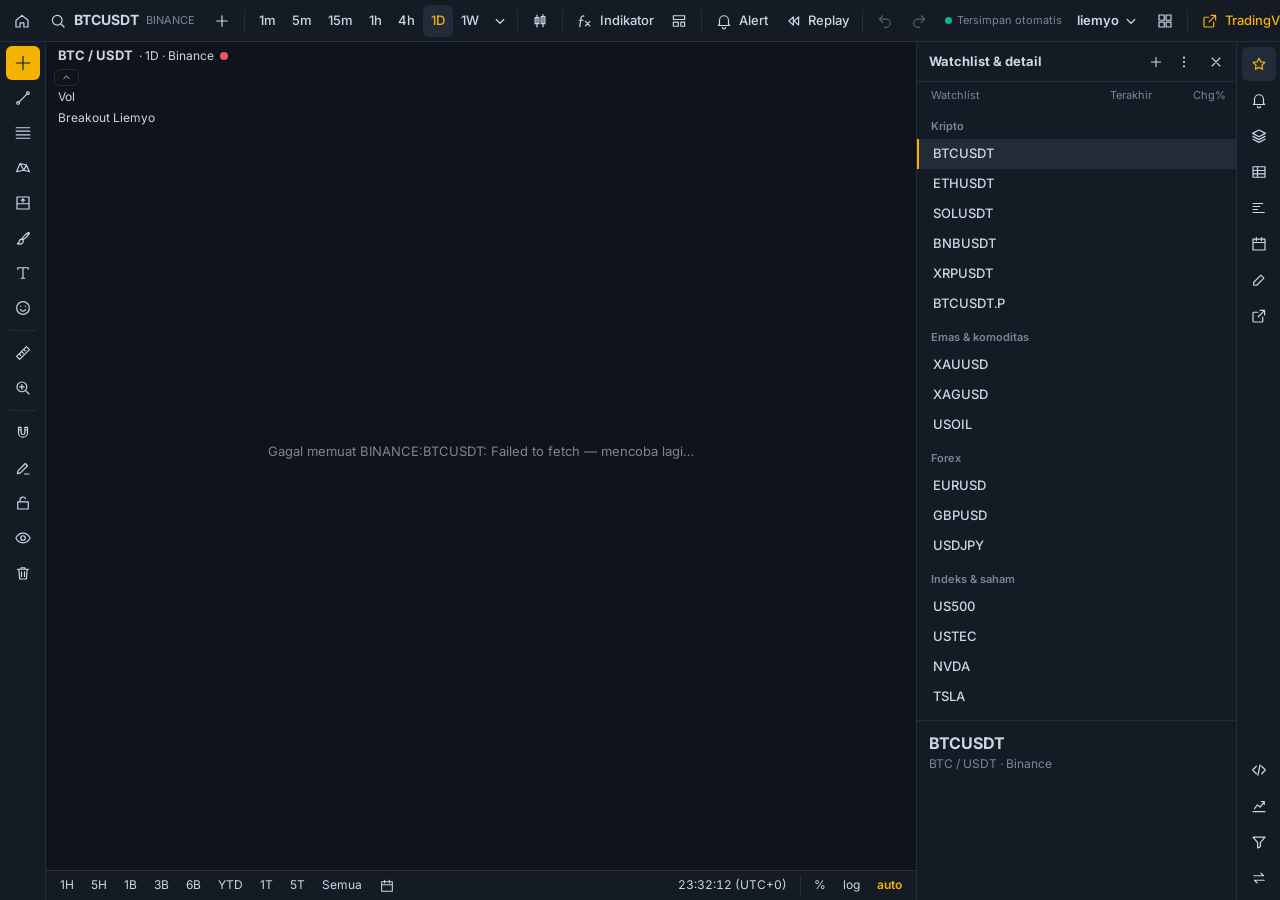
==== index.html @ 3f4519c1 "Amatu Chart: chart engine, Pine runtime, unlimited indicators, drawings, alerts, replay, tester, Tra" ====
<!doctype html>
<html lang="id" data-theme="dark" data-web="50432b8058ee">
<head>
<meta charset="utf-8">
<script src="/amatu.js"></script>
<meta name="viewport" content="width=device-width, initial-scale=1, viewport-fit=cover">
<title>Amatu Chart</title>
<meta name="description" content="Amatu Chart — chart trading profesional: indikator tanpa batas, editor Pine Script, 80+ alat gambar, alert, replay, penguji strategi, multi-chart, auto-save.">
<meta name="theme-color" content="#0f141c">
<link rel="icon" href="data:image/svg+xml,%3Csvg xmlns=%22http://www.w3.org/2000/svg%22 viewBox=%220 0 32 32%22%3E%3Crect width=%2232%22 height=%2232%22 rx=%228%22 fill=%22%230f141c%22/%3E%3Cpath d=%22M5 22l6-7 5 4 10-12%22 fill=%22none%22 stroke=%22%23f5b301%22 stroke-width=%222.6%22 stroke-linecap=%22round%22 stroke-linejoin=%22round%22/%3E%3Cpath d=%22M9 24v3M16 22v5M23 18v9%22 stroke=%22%23089981%22 stroke-width=%222.4%22 stroke-linecap=%22round%22/%3E%3C/svg%3E">
<link rel="preconnect" href="https://fonts.googleapis.com">
<link rel="preconnect" href="https://fonts.gstatic.com" crossorigin>
<link rel="stylesheet" href="https://fonts.googleapis.com/css2?family=Inter:wght@400;500;600;700&amp;display=swap">
<link rel="stylesheet" href="css/app.css?v=50432b8058ee">
</head>
<body>
<svg width="0" height="0" style="position:absolute" aria-hidden="true"><defs><symbol id="i-x" viewBox="0 0 24 24"><path d="M6 6l12 12M18 6L6 18"/></symbol><symbol id="i-home" viewBox="0 0 24 24"><path d="M4 11l8-6.5 8 6.5V20h-5.5v-5.5h-5V20H4z"/></symbol><symbol id="i-plus" viewBox="0 0 24 24"><path d="M12 5v14M5 12h14"/></symbol><symbol id="i-cd" viewBox="0 0 24 24"><path d="M7 10l5 5 5-5"/></symbol><symbol id="i-cr" viewBox="0 0 24 24"><path d="M10 7l5 5-5 5"/></symbol><symbol id="i-up" viewBox="0 0 24 24"><path d="M7 14l5-5 5 5"/></symbol><symbol id="i-down" viewBox="0 0 24 24"><path d="M7 10l5 5 5-5"/></symbol><symbol id="i-fx" viewBox="0 0 24 24"><path d="M10.5 5.5c-1.6-.6-3.3.2-3.6 2L5 19.5M4.5 11h5M12.5 12.5l6 6M18.5 12.5l-6 6"/></symbol><symbol id="i-tpl" viewBox="0 0 24 24"><path d="M4.5 5h15v5h-15zM4.5 13.5h6.5v5.5H4.5zM14.5 13.5h5v5.5h-5z"/></symbol><symbol id="i-bell" viewBox="0 0 24 24"><path d="M6 16.5V11a6 6 0 1 1 12 0v5.5l1.5 1.5h-15zM10 20.5a2 2 0 0 0 4 0"/></symbol><symbol id="i-replay" viewBox="0 0 24 24"><path d="M12.5 6.5l-6 5.5 6 5.5zM19.5 6.5l-6 5.5 6 5.5z"/></symbol><symbol id="i-undo" viewBox="0 0 24 24"><path d="M9 14L4.5 9.5 9 5M4.5 9.5h9a5.5 5.5 0 0 1 0 11H11"/></symbol><symbol id="i-redo" viewBox="0 0 24 24"><path d="M15 14l4.5-4.5L15 5M19.5 9.5h-9a5.5 5.5 0 0 0 0 11H13"/></symbol><symbol id="i-grid" viewBox="0 0 24 24"><path d="M4 4h7v7H4zM13.5 4h6.5v7h-6.5zM4 13.5h7V20H4zM13.5 13.5h6.5V20h-6.5z"/></symbol><symbol id="i-ext" viewBox="0 0 24 24"><path d="M13.5 4.5h6v6M19.5 4.5l-8.5 8.5M17 13.5V19a1 1 0 0 1-1 1H5a1 1 0 0 1-1-1V8a1 1 0 0 1 1-1h5.5"/></symbol><symbol id="i-cam" viewBox="0 0 24 24"><path d="M4 8.5A1.5 1.5 0 0 1 5.5 7H8l1.5-2h5L16 7h2.5A1.5 1.5 0 0 1 20 8.5v9a1.5 1.5 0 0 1-1.5 1.5h-13A1.5 1.5 0 0 1 4 17.5zM15.3 12.8a3.3 3.3 0 1 1-6.6 0 3.3 3.3 0 0 1 6.6 0z"/></symbol><symbol id="i-gear" viewBox="0 0 24 24"><path d="M12 9a3 3 0 1 0 0 6 3 3 0 0 0 0-6zM12 2.8v3M12 18.2v3M2.8 12h3M18.2 12h3M5.5 5.5l2.1 2.1M16.4 16.4l2.1 2.1M18.5 5.5l-2.1 2.1M7.6 16.4l-2.1 2.1"/></symbol><symbol id="i-full" viewBox="0 0 24 24"><path d="M4.5 9V4.5H9M15 4.5h4.5V9M19.5 15v4.5H15M9 19.5H4.5V15"/></symbol><symbol id="i-max" viewBox="0 0 24 24"><path d="M4.5 4.5h15v15h-15zM4.5 9h15"/></symbol><symbol id="i-restore" viewBox="0 0 24 24"><path d="M12 19V8.5M7.5 13L12 8.5l4.5 4.5M5 5h14"/></symbol><symbol id="i-cross" viewBox="0 0 24 24"><path d="M12 3v18M3 12h18"/></symbol><symbol id="i-eraser" viewBox="0 0 24 24"><path d="M14.5 4.5l5 5-9 9h-4L4 16a1.5 1.5 0 0 1 0-2.1zM9 10l5 5M10.5 18.5H20"/></symbol><symbol id="i-ruler" viewBox="0 0 24 24"><path d="M3.5 16.5l13-13 4 4-13 13zM7 13l2 2M10 10l2.5 2.5M13 7l2 2"/></symbol><symbol id="i-zoom" viewBox="0 0 24 24"><path d="M10.5 4a6.5 6.5 0 1 0 0 13 6.5 6.5 0 0 0 0-13zM15.5 15.5L20 20M10.5 7.5v6M7.5 10.5h6"/></symbol><symbol id="i-magnet" viewBox="0 0 24 24"><path d="M6 4.5v7a6 6 0 0 0 12 0v-7h-3.5v7a2.5 2.5 0 0 1-5 0v-7zM6 8h3.5M14.5 8H18"/></symbol><symbol id="i-stay" viewBox="0 0 24 24"><path d="M4.5 19.5l1-4L15 6l3 3-9.5 9.5zM14 20h6"/></symbol><symbol id="i-lock" viewBox="0 0 24 24"><path d="M5 10.5h14V20H5zM8 10.5V8a4 4 0 0 1 8 0v2.5"/></symbol><symbol id="i-unlock" viewBox="0 0 24 24"><path d="M5 10.5h14V20H5zM8 10.5V8a4 4 0 0 1 7.6-1.7"/></symbol><symbol id="i-eye" viewBox="0 0 24 24"><path d="M2.5 12S6 5.5 12 5.5 21.5 12 21.5 12 18 18.5 12 18.5 2.5 12 2.5 12zM12 9a3 3 0 1 0 0 6 3 3 0 0 0 0-6z"/></symbol><symbol id="i-eyeoff" viewBox="0 0 24 24"><path d="M4 4l16 16M9.9 6A9 9 0 0 1 12 5.5c6 0 9.5 6.5 9.5 6.5a16 16 0 0 1-2.6 3.3M6.5 7.6A15 15 0 0 0 2.5 12S6 18.5 12 18.5a8.7 8.7 0 0 0 4.1-1"/></symbol><symbol id="i-trash" viewBox="0 0 24 24"><path d="M4.5 7h15M9.5 7V5h5v2M6.5 7l1 13h9l1-13M10 10.5v6M14 10.5v6"/></symbol><symbol id="i-cal" viewBox="0 0 24 24"><path d="M4 5.5h16V20H4zM4 10h16M8.5 3.5v4M15.5 3.5v4"/></symbol><symbol id="i-search" viewBox="0 0 24 24"><path d="M11 4.5a6.5 6.5 0 1 0 0 13 6.5 6.5 0 0 0 0-13zM16 16l4 4"/></symbol><symbol id="i-edit" viewBox="0 0 24 24"><path d="M14.5 5.5l4 4L9 19H5v-4z"/></symbol><symbol id="i-copy" viewBox="0 0 24 24"><path d="M8.5 8.5h11v11h-11zM15.5 8.5V4.5h-11v11h4"/></symbol><symbol id="i-clock" viewBox="0 0 24 24"><path d="M12 3.5a8.5 8.5 0 1 0 0 17 8.5 8.5 0 0 0 0-17zM12 7.5V12l3 2"/></symbol><symbol id="i-save" viewBox="0 0 24 24"><path d="M5 4.5h11l3.5 3.5v11.5H5zM8 4.5v5h7v-5M8 19.5v-5.5h8v5.5"/></symbol><symbol id="i-down2" viewBox="0 0 24 24"><path d="M12 4.5V15M7.5 10.5L12 15l4.5-4.5M5 19.5h14"/></symbol><symbol id="i-up2" viewBox="0 0 24 24"><path d="M12 15V4.5M7.5 9L12 4.5 16.5 9M5 19.5h14"/></symbol><symbol id="i-star" viewBox="0 0 24 24"><path d="M12 4.2l2.4 4.9 5.4.8-3.9 3.8.9 5.4-4.8-2.6-4.8 2.6.9-5.4-3.9-3.8 5.4-.8z"/></symbol><symbol id="i-sun" viewBox="0 0 24 24"><path d="M12 8a4 4 0 1 0 0 8 4 4 0 0 0 0-8zM12 2.5v2M12 19.5v2M4.6 4.6L6 6M18 18l1.4 1.4M2.5 12h2M19.5 12h2"/></symbol><symbol id="i-code" viewBox="0 0 24 24"><path d="M8.5 7L3.5 12l5 5M15.5 7l5 5-5 5M13.5 5l-3 14"/></symbol><symbol id="i-test" viewBox="0 0 24 24"><path d="M4 19.5h16M6 15.5l4-5 3.5 3L19 6M15 6h4v4"/></symbol><symbol id="i-filter" viewBox="0 0 24 24"><path d="M4 5.5h16l-6.2 7.3v5.4l-3.6 1.8v-7.2z"/></symbol><symbol id="i-calc" viewBox="0 0 24 24"><path d="M6 3.5h12v17H6zM9 7h6v3H9zM9 13.5h.1M12 13.5h.1M15 13.5h.1M9 17h.1M12 17h.1M15 17h.1"/></symbol><symbol id="i-key" viewBox="0 0 24 24"><path d="M3.5 7h17v10h-17zM7 10.5h.1M10.5 10.5h.1M14 10.5h.1M17 10.5h.1M8 14h8"/></symbol><symbol id="i-info" viewBox="0 0 24 24"><path d="M12 3.5a8.5 8.5 0 1 0 0 17 8.5 8.5 0 0 0 0-17zM12 11v5.5M12 7.6v.2"/></symbol><symbol id="i-swap" viewBox="0 0 24 24"><path d="M5 9h13l-3.5-3.5M19 15H6l3.5 3.5"/></symbol><symbol id="i-layers" viewBox="0 0 24 24"><path d="M12 4l8.5 4.5L12 13 3.5 8.5zM4 12.5l8 4.3 8-4.3M4 16.3l8 4.2 8-4.2"/></symbol><symbol id="i-text" viewBox="0 0 24 24"><path d="M5 7V5h14v2M12 5v14M9.5 19h5"/></symbol><symbol id="i-candles" viewBox="0 0 24 24"><path d="M8 4v16M16 3.5v16M5.5 7.5h5v8h-5zM13.5 6h5v9.5h-5z"/></symbol><symbol id="i-table" viewBox="0 0 24 24"><path d="M4 5h16v14H4zM4 10h16M4 14.5h16M10 5v14"/></symbol><symbol id="i-depth" viewBox="0 0 24 24"><path d="M4 6h13M4 10h9M4 14h6M4 18h15"/></symbol><symbol id="i-pause" viewBox="0 0 24 24"><path d="M8.5 5.5v13M15.5 5.5v13"/></symbol><symbol id="i-play" viewBox="0 0 24 24"><path d="M8 5.5v13l10-6.5z"/></symbol><symbol id="i-prev" viewBox="0 0 24 24"><path d="M16.5 6l-8 6 8 6zM6.5 6v12"/></symbol><symbol id="i-next" viewBox="0 0 24 24"><path d="M7.5 6l8 6-8 6zM17.5 6v12"/></symbol><symbol id="i-c-candles" viewBox="0 0 24 24"><path d="M8 4v16M16 3.5v16M5.5 7.5h5v8h-5zM13.5 6h5v9.5h-5z"/></symbol><symbol id="i-c-hollow" viewBox="0 0 24 24"><path d="M8 4v3M8 15.5V20M16 3.5V6M16 15.5v4M5.5 7.5h5v8h-5zM13.5 6h5v9.5h-5z"/></symbol><symbol id="i-c-bars" viewBox="0 0 24 24"><path d="M8 4v16M5 8h3M8 16h3M16 4v15M13 7h3M16 14h3"/></symbol><symbol id="i-c-ha" viewBox="0 0 24 24"><path d="M8 5v14M16 4v15M5.5 10.5a2.5 2.5 0 0 1 5 0v4a2.5 2.5 0 0 1-5 0zM13.5 9.5a2.5 2.5 0 0 1 5 0v4a2.5 2.5 0 0 1-5 0z"/></symbol><symbol id="i-c-line" viewBox="0 0 24 24"><path d="M3.5 17l5-6 4 3.5 7.5-9"/></symbol><symbol id="i-c-step" viewBox="0 0 24 24"><path d="M3.5 18h4v-5h5v3h4V7h4"/></symbol><symbol id="i-c-area" viewBox="0 0 24 24"><path d="M3.5 16l5-6 4 3 7.5-8V20H3.5z"/></symbol><symbol id="i-c-baseline" viewBox="0 0 24 24"><path d="M3.5 12h17M3.5 15l4-6 4 4 4-7 5 9"/></symbol><symbol id="i-c-columns" viewBox="0 0 24 24"><path d="M5 20v-6M9.5 20V9M14 20v-8M18.5 20V5"/></symbol><symbol id="i-c-footprint" viewBox="0 0 24 24"><path d="M5 4h14v4H5zM5 10h14v4H5zM5 16h14v4H5zM12 4v16"/></symbol><symbol id="i-c-vp" viewBox="0 0 24 24"><path d="M5 4v16M5 6h6M5 10h12M5 14h9M5 18h4"/></symbol><symbol id="i-c-renko" viewBox="0 0 24 24"><path d="M4 16h5v4H4zM9 12h5v4H9zM14 8h5v4h-5z"/></symbol><symbol id="i-c-pnf" viewBox="0 0 24 24"><path d="M5 6l4 4M9 6l-4 4M5 13l4 4M9 13l-4 4M17 6a2 2 0 1 0 0 4 2 2 0 0 0 0-4zM17 13a2 2 0 1 0 0 4 2 2 0 0 0 0-4z"/></symbol><symbol id="i-d-trend" viewBox="0 0 24 24"><path d="M6.5 17.5l11-11M5.5 16.7a1.8 1.8 0 1 0 0 3.6 1.8 1.8 0 0 0 0-3.6zM18.5 3.7a1.8 1.8 0 1 0 0 3.6 1.8 1.8 0 0 0 0-3.6z"/></symbol><symbol id="i-d-ray" viewBox="0 0 24 24"><path d="M7 17L21 3M5.5 16.7a1.8 1.8 0 1 0 0 3.6 1.8 1.8 0 0 0 0-3.6z"/></symbol><symbol id="i-d-ext" viewBox="0 0 24 24"><path d="M2.5 21.5l19-19"/></symbol><symbol id="i-d-info" viewBox="0 0 24 24"><path d="M6 18L17 7M13 16h7M16 19.5h4"/></symbol><symbol id="i-d-angle" viewBox="0 0 24 24"><path d="M5 19L17 6M5 19h15M13 19a8 8 0 0 0-2.5-5.8"/></symbol><symbol id="i-d-hline" viewBox="0 0 24 24"><path d="M3 12h18M12 10.2a1.8 1.8 0 1 0 0 3.6 1.8 1.8 0 0 0 0-3.6z"/></symbol><symbol id="i-d-hray" viewBox="0 0 24 24"><path d="M7 12h14M5.5 10.2a1.8 1.8 0 1 0 0 3.6 1.8 1.8 0 0 0 0-3.6z"/></symbol><symbol id="i-d-vline" viewBox="0 0 24 24"><path d="M12 3v18M10.2 12a1.8 1.8 0 1 0 3.6 0 1.8 1.8 0 0 0-3.6 0z"/></symbol><symbol id="i-d-cross" viewBox="0 0 24 24"><path d="M12 3v18M3 12h18"/></symbol><symbol id="i-d-channel" viewBox="0 0 24 24"><path d="M3.5 14.5l12-9M8.5 19.5l12-9"/></symbol><symbol id="i-d-regression" viewBox="0 0 24 24"><path d="M3.5 12l12-8M5 20l14-10M4 16l14-9"/></symbol><symbol id="i-d-flat" viewBox="0 0 24 24"><path d="M3 8h18M3 18l18-4"/></symbol><symbol id="i-d-disjoint" viewBox="0 0 24 24"><path d="M3 8l18-4M3 14l18 5"/></symbol><symbol id="i-d-pitchfork" viewBox="0 0 24 24"><path d="M4 20L20 4M8 8l8 8M11 5l8 8"/></symbol><symbol id="i-d-schiff" viewBox="0 0 24 24"><path d="M4 20L20 4M8 8l8 8"/></symbol><symbol id="i-d-mschiff" viewBox="0 0 24 24"><path d="M4 20L20 4M8 8l8 8"/></symbol><symbol id="i-d-inside" viewBox="0 0 24 24"><path d="M4 20L20 4M8 8l8 8"/></symbol><symbol id="i-d-fib" viewBox="0 0 24 24"><path d="M3 5h18M3 9.5h18M3 14.5h18M3 19h18"/></symbol><symbol id="i-d-fibext" viewBox="0 0 24 24"><path d="M3 6h18M3 11h18M3 17h18M5 20l5-11 4 6"/></symbol><symbol id="i-d-fibchan" viewBox="0 0 24 24"><path d="M3 10L15 4M4 15l14-7M6 20l14-7"/></symbol><symbol id="i-d-fibtime" viewBox="0 0 24 24"><path d="M4 4v16M8 4v16M13 4v16M20 4v16"/></symbol><symbol id="i-d-fibfan" viewBox="0 0 24 24"><path d="M4 20L20 4M4 20L20 9M4 20L20 14M4 20L14 4"/></symbol><symbol id="i-d-fibcircle" viewBox="0 0 24 24"><path d="M12 4a8 8 0 1 0 0 16 8 8 0 0 0 0-16zM12 8a4 4 0 1 0 0 8 4 4 0 0 0 0-8z"/></symbol><symbol id="i-d-fibarc" viewBox="0 0 24 24"><path d="M3 16a9 9 0 0 1 18 0M7 16a5 5 0 0 1 10 0"/></symbol><symbol id="i-d-fibspiral" viewBox="0 0 24 24"><path d="M12 12a2 2 0 0 1 2 2 3 3 0 0 1-5 1 5 5 0 0 1 4-8 7 7 0 0 1 7 7"/></symbol><symbol id="i-d-gannbox" viewBox="0 0 24 24"><path d="M4 4h16v16H4zM4 12h16M12 4v16"/></symbol><symbol id="i-d-gannfan" viewBox="0 0 24 24"><path d="M4 20L20 4M4 20L20 12M4 20L12 4"/></symbol><symbol id="i-d-gannsq" viewBox="0 0 24 24"><path d="M4 4h16v16H4zM4 20L20 4M4 10a10 10 0 0 1 10 10"/></symbol><symbol id="i-d-xabcd" viewBox="0 0 24 24"><path d="M3.5 17L8 6l5 9 3.5-7 4 9M3.5 17L13 15l7.5 2M8 6l8.5 2"/></symbol><symbol id="i-d-hns" viewBox="0 0 24 24"><path d="M2.5 18l3-6 3 3 4-10 4 10 3-3 2.5 6"/></symbol><symbol id="i-d-abcd" viewBox="0 0 24 24"><path d="M4 18L9.5 6l5 9L20 5"/></symbol><symbol id="i-d-tripat" viewBox="0 0 24 24"><path d="M3 6l5 12 4-9 4 6 5-3"/></symbol><symbol id="i-d-ew5" viewBox="0 0 24 24"><path d="M3 19l3.5-7 3 3.5 4-10 3 5L21 4"/></symbol><symbol id="i-d-ewabc" viewBox="0 0 24 24"><path d="M4 5l5 11 5-6 6 9"/></symbol><symbol id="i-d-cyclic" viewBox="0 0 24 24"><path d="M5 4v16M12 4v16M19 4v16"/></symbol><symbol id="i-d-timecycle" viewBox="0 0 24 24"><path d="M3 16a4.5 4.5 0 0 1 9 0M12 16a4.5 4.5 0 0 1 9 0"/></symbol><symbol id="i-d-sine" viewBox="0 0 24 24"><path d="M3 12c3-9 6-9 9 0s6 9 9 0"/></symbol><symbol id="i-d-long" viewBox="0 0 24 24"><path d="M4 4h16v16H4zM4 13h16M12 6.5V11M10 8.5l2-2 2 2"/></symbol><symbol id="i-d-short" viewBox="0 0 24 24"><path d="M4 4h16v16H4zM4 11h16M12 13v4.5M10 15.5l2 2 2-2"/></symbol><symbol id="i-d-forecast" viewBox="0 0 24 24"><path d="M4 18L15 8M11 7h5v5M4 21h16"/></symbol><symbol id="i-d-proj" viewBox="0 0 24 24"><path d="M4 18L12 6l7 10z"/></symbol><symbol id="i-d-barspat" viewBox="0 0 24 24"><path d="M6 5v12M4 8h2M6 14h2M13 8v12M11 11h2M13 17h2"/></symbol><symbol id="i-d-avwap" viewBox="0 0 24 24"><path d="M3 15c5 0 6-8 10-8s5 5 8 5M5 18v3"/></symbol><symbol id="i-d-frvp" viewBox="0 0 24 24"><path d="M5 4v16M19 4v16M5 7h6M5 11h9M5 15h5"/></symbol><symbol id="i-d-avp" viewBox="0 0 24 24"><path d="M5 4v16M5 7h6M5 11h11M5 15h7"/></symbol><symbol id="i-d-prange" viewBox="0 0 24 24"><path d="M5 4h14M5 20h14M12 6.5v11M9.5 9L12 6.5 14.5 9M9.5 15l2.5 2.5 2.5-2.5"/></symbol><symbol id="i-d-drange" viewBox="0 0 24 24"><path d="M4 5v14M20 5v14M6.5 12h11M9 9.5L6.5 12 9 14.5M15 9.5l2.5 2.5-2.5 2.5"/></symbol><symbol id="i-d-dprange" viewBox="0 0 24 24"><path d="M4 4h16v16H4zM12 7v10M7 12h10"/></symbol><symbol id="i-d-brush" viewBox="0 0 24 24"><path d="M19.5 4.5c-3 1.6-7.4 6-8.6 8l1.6 1.6c2-1.2 6.4-5.6 8-8.6zM10.5 13.5c-1.8 0-3.5 1.3-3.5 3.5 0 1.4-1 2.3-2.5 2.5 3.5 1.5 8 .4 8-3.5z"/></symbol><symbol id="i-d-highlighter" viewBox="0 0 24 24"><path d="M5 19h5l9-9-4-4-9 9zM13 8l4 4"/></symbol><symbol id="i-d-arrow" viewBox="0 0 24 24"><path d="M5 19L19 5M11 5h8v8"/></symbol><symbol id="i-d-arrowmark" viewBox="0 0 24 24"><path d="M4 17l8-8-3-3 10-1-1 10-3-3-8 8z"/></symbol><symbol id="i-d-arrup" viewBox="0 0 24 24"><path d="M12 4l6 7h-4v9h-4v-9H6z"/></symbol><symbol id="i-d-arrdn" viewBox="0 0 24 24"><path d="M12 20l6-7h-4V4h-4v9H6z"/></symbol><symbol id="i-d-rect" viewBox="0 0 24 24"><path d="M4.5 6.5h15v11h-15z"/></symbol><symbol id="i-d-rotrect" viewBox="0 0 24 24"><path d="M9 4l11 7-5 9-11-7z"/></symbol><symbol id="i-d-path" viewBox="0 0 24 24"><path d="M4 18l5-9 5 5 6-9M15 5h5v5"/></symbol><symbol id="i-d-circle" viewBox="0 0 24 24"><path d="M12 4a8 8 0 1 0 0 16 8 8 0 0 0 0-16z"/></symbol><symbol id="i-d-ellipse" viewBox="0 0 24 24"><path d="M12 6.5c-4.7 0-8.5 2.5-8.5 5.5s3.8 5.5 8.5 5.5 8.5-2.5 8.5-5.5-3.8-5.5-8.5-5.5z"/></symbol><symbol id="i-d-polyline" viewBox="0 0 24 24"><path d="M5 17L4 8l9-4 7 6-4 9z"/></symbol><symbol id="i-d-triangle" viewBox="0 0 24 24"><path d="M12 5l8 14H4z"/></symbol><symbol id="i-d-arc" viewBox="0 0 24 24"><path d="M4 17a9 9 0 0 1 16 0z"/></symbol><symbol id="i-d-curve" viewBox="0 0 24 24"><path d="M4 18C6 6 14 4 20 12"/></symbol><symbol id="i-d-dcurve" viewBox="0 0 24 24"><path d="M4 8c6-8 10 16 16 8"/></symbol><symbol id="i-d-text" viewBox="0 0 24 24"><path d="M5 7V5h14v2M12 5v14M9.5 19h5"/></symbol><symbol id="i-d-atext" viewBox="0 0 24 24"><path d="M5 9V7h14v2M12 7v11M12 3v2"/></symbol><symbol id="i-d-note" viewBox="0 0 24 24"><path d="M5 4h14v11l-5 5H5zM14 20v-5h5M8 9h8M8 12h5"/></symbol><symbol id="i-d-pnote" viewBox="0 0 24 24"><path d="M4 18l7-7M11 5h9v6h-9z"/></symbol><symbol id="i-d-pin" viewBox="0 0 24 24"><path d="M12 21s-6-6-6-11a6 6 0 0 1 12 0c0 5-6 11-6 11zM12 8a2 2 0 1 0 0 4 2 2 0 0 0 0-4z"/></symbol><symbol id="i-d-callout" viewBox="0 0 24 24"><path d="M4 5h16v10h-9l-5 5v-5H4z"/></symbol><symbol id="i-d-comment" viewBox="0 0 24 24"><path d="M4 5h16v11H9l-4 4v-4H4z"/></symbol><symbol id="i-d-plabel" viewBox="0 0 24 24"><path d="M4 8h11l5 4-5 4H4z"/></symbol><symbol id="i-d-signpost" viewBox="0 0 24 24"><path d="M12 21V9M6 4h12v5H6z"/></symbol><symbol id="i-d-flag" viewBox="0 0 24 24"><path d="M6 21V4M6 4h12l-3 4 3 4H6"/></symbol><symbol id="i-d-image" viewBox="0 0 24 24"><path d="M4 5h16v14H4zM4 16l5-5 4 4 3-3 4 4M15.5 8a1 1 0 1 0 0 2 1 1 0 0 0 0-2z"/></symbol><symbol id="i-d-emoji" viewBox="0 0 24 24"><path d="M12 3.5a8.5 8.5 0 1 0 0 17 8.5 8.5 0 0 0 0-17zM8.5 14a4 4 0 0 0 7 0M9 9.5h.1M15 9.5h.1"/></symbol><symbol id="i-dots" viewBox="0 0 24 24"><g fill="currentColor" stroke="none"><circle cx="12" cy="5.5" r="1.6"/><circle cx="12" cy="12" r="1.6"/><circle cx="12" cy="18.5" r="1.6"/></g></symbol><symbol id="i-dot" viewBox="0 0 24 24"><circle cx="12" cy="12" r="3" fill="currentColor"/></symbol><symbol id="i-arrow" viewBox="0 0 24 24"><path d="M6 3.5l12 8.2-5.3 1.2 3.1 6.3-2.2 1-3.1-6.3L6 18z"/></symbol></defs></svg>
<div id="app"></div>
<script src="js/pine-parse.js?v=50432b8058ee"></script>
<script src="js/pine-lib.js?v=50432b8058ee"></script>
<script src="js/pine-rt.js?v=50432b8058ee"></script>
<script src="js/util.js?v=50432b8058ee"></script>
<script src="js/feed.js?v=50432b8058ee"></script>
<script src="js/ind.js?v=50432b8058ee"></script>
<script src="js/own.js?v=50432b8058ee"></script>
<script src="js/store.js?v=50432b8058ee"></script>
<script src="js/chart.js?v=50432b8058ee"></script>
<script src="js/draw.js?v=50432b8058ee"></script>
<script src="js/alerts.js?v=50432b8058ee"></script>
<script src="js/trade.js?v=50432b8058ee"></script>
<script src="js/tv.js?v=50432b8058ee"></script>
<script src="js/panels.js?v=50432b8058ee"></script>
<script src="js/app.js?v=50432b8058ee"></script>
<script src="js/main.js?v=50432b8058ee"></script>
</body>
</html>
---- css/app.css ----
:root{--bg:#0f141c;--pn:#151b25;--pn2:#1c2430;--ln:#252d3a;--fg:#cfd5e1;--mut:#7c8596;--hov:#222b38;--acc:#f5b301;--acf:#131722;--up:#12b394;--dn:#f5505f;--inp:#0f141c;--sh:0 12px 40px rgba(0,0,0,.5)}
:root[data-theme=light]{--bg:#fff;--pn:#fff;--pn2:#f4f6f9;--ln:#dfe3ea;--fg:#1b2230;--mut:#667085;--hov:#eef1f6;--acc:#b97900;--acf:#fff;--up:#067a67;--dn:#d4233a;--inp:#fff;--sh:0 12px 40px rgba(20,30,60,.18)}
*{box-sizing:border-box}html,body{margin:0;height:100%;overflow:hidden;background:var(--bg);color:var(--fg);font:13px/1.35 Inter,-apple-system,"Segoe UI",Roboto,sans-serif;-webkit-font-smoothing:antialiased;overscroll-behavior:none}
button{font:inherit;color:inherit;background:none;border:0;padding:0;cursor:pointer;border-radius:6px}button:focus-visible,.inp:focus-visible{outline:2px solid var(--acc);outline-offset:1px}
.ic{width:18px;height:18px;fill:none;stroke:currentColor;stroke-width:1.6;stroke-linecap:round;stroke-linejoin:round;display:block;flex:none;pointer-events:none}
.mut{color:var(--mut)}.up{color:var(--up)!important}.dn{color:var(--dn)!important}.grow{flex:1}.pad{padding:12px}
#app{position:fixed;inset:0;display:flex;flex-direction:column;padding-bottom:env(safe-area-inset-bottom)}
.top{display:flex;align-items:center;gap:2px;height:42px;padding:0 6px;border-bottom:1px solid var(--ln);background:var(--pn);flex:none;overflow-x:auto;overflow-y:hidden;scrollbar-width:none}.top::-webkit-scrollbar{display:none}
.tb{height:32px;min-width:32px;padding:0 7px;display:inline-flex;align-items:center;justify-content:center;gap:6px;flex:none}.tb:hover,.tsym:hover,.tlay:hover{background:var(--hov)}.tb.dis{opacity:.35;pointer-events:none}.tb.nar{min-width:22px;padding:0 2px}.tb.lab span{font-weight:500}.tvb{color:var(--acc)}
.sp{width:1px;height:22px;background:var(--ln);margin:0 4px;flex:none}
.tsym{display:flex;align-items:center;gap:7px;height:32px;padding:0 9px;flex:none}.tsym b{font-size:14px}.tsym small{color:var(--mut);font-size:11px}
.tfs{display:flex;flex:none}.tfs button{height:32px;padding:0 8px;font-weight:500}.tfs button:hover{background:var(--hov)}.tfs button.on{color:var(--acc);background:var(--hov)}
.tlay{display:flex;align-items:center;gap:3px;height:32px;padding:0 7px;flex:none;max-width:190px}.tlay b{overflow:hidden;text-overflow:ellipsis;white-space:nowrap;font-weight:600}
.savest{font-size:11px;color:var(--mut);flex:none;padding:0 6px;display:flex;align-items:center;gap:5px;white-space:nowrap}.savest:before{content:"";width:7px;height:7px;border-radius:9px;background:var(--up)}.savest.busy:before{background:var(--acc)}.savest.err{color:var(--dn)}.savest.err:before{background:var(--dn)}
.mid{flex:1;display:flex;min-height:0}
.left{width:46px;border-right:1px solid var(--ln);background:var(--pn);display:flex;flex-direction:column;align-items:center;padding:4px 0;overflow-y:auto;overflow-x:hidden;flex:none;scrollbar-width:none;gap:1px}.left::-webkit-scrollbar{display:none}
.lt{width:34px;height:34px;display:grid;place-items:center;flex:none;position:relative;touch-action:manipulation}.lt:hover{background:var(--hov)}.lt.on{background:var(--acc);color:var(--acf)}.lt[data-lv="2"]:after{content:"2";position:absolute;right:3px;bottom:1px;font-size:9px;font-weight:700}
.ltg{position:relative;width:46px;display:grid;place-items:center}.ltc{position:absolute;right:0;top:0;bottom:0;width:11px;display:grid;place-items:center;opacity:0;border-radius:3px}.ltc .ic{width:11px;height:11px}.ltg:hover .ltc{opacity:.75}.ltc:hover{background:var(--hov)}
.ls{width:26px;height:1px;background:var(--ln);margin:4px 0;flex:none}
.center{flex:1;min-width:0;display:flex;flex-direction:column}
.grid{flex:1;min-height:0;display:grid;gap:1px;background:var(--ln)}
.cell{position:relative;background:var(--bg);overflow:hidden;min-width:0;min-height:0}.cell.act:after{content:"";position:absolute;inset:0;border:1.5px solid var(--acc);pointer-events:none;z-index:6}.grid.hassolo .cell{display:none}.grid.hassolo .cell.solo{display:block;grid-area:1/1/-1/-1!important}
.chart canvas{position:absolute;left:0;top:0;display:block}.chart canvas.cover{z-index:2}
.legend{position:absolute;inset:0;z-index:3;pointer-events:none;overflow:hidden}.pscroll{position:absolute;right:0;width:11px;overflow-y:scroll;overflow-x:hidden;z-index:5}.pscroll i{display:block;width:1px}.lgp{overflow-x:hidden;overflow-y:auto;scrollbar-width:none;position:absolute;display:flex;flex-direction:column;align-items:flex-start;gap:1px}
.lgr{flex:none;display:flex;align-items:center;gap:6px;max-width:100%;border-radius:5px;padding:1px 4px;font-size:12px;min-height:20px;pointer-events:auto;white-space:nowrap}.lgm{pointer-events:none;flex-wrap:wrap}.lgm .lgs{pointer-events:auto;cursor:pointer;font-size:13px}.lgs:hover{color:var(--acc)}.lgt{color:var(--fg)}
.lgv{font-variant-numeric:tabular-nums;overflow:hidden;text-overflow:ellipsis}.lgv em{font-style:normal;color:var(--vc,inherit);margin-right:2px}.lgm .lgv{font-size:12px}
.lgdot{width:8px;height:8px;border-radius:9px;background:var(--mut);flex:none}.lgdot.ok{background:var(--up)}.lgdot.bad{background:var(--dn)}.lgdot.rep{background:#5b8cff}
.lgr.st{cursor:default}.lgr.st:hover,.lgr.st.sel{background:color-mix(in srgb,var(--pn2) 88%,transparent)}.lgr.st.sel{box-shadow:0 0 0 1px var(--acc)}.lgr.hid .lgn{opacity:.45}.lgr.err .lgn{color:var(--dn)}.lge{width:16px;height:16px;border-radius:9px;background:var(--dn);color:#fff;font-weight:700;font-size:11px;display:grid;place-items:center;cursor:pointer}
.lgn{max-width:260px;overflow:hidden;text-overflow:ellipsis}.lgb{display:none;gap:1px}.lgr.st:hover .lgb,.lgr.st.sel .lgb{display:inline-flex}.lgb button{width:22px;height:20px;display:grid;place-items:center}.lgb button:hover{background:var(--hov)}.lgb .ic{width:14px;height:14px}
.lgcol{pointer-events:auto;display:inline-flex;gap:3px;align-items:center;padding:1px 5px;border:1px solid var(--ln);background:var(--bg);font-size:11px;margin-top:2px}.lgcol .ic{width:13px;height:13px}
.lgr.bs{gap:4px;padding:2px 0}.lgr.bs button{padding:3px 10px;color:#fff;display:flex;flex-direction:column;align-items:center;font-size:10px;line-height:1.15;min-width:84px}.lgr.bs b{font-size:12px}.lgr.bs .sell,.btn.sell{background:#e0384b;color:#fff}.lgr.bs .buy,.btn.buy{background:#2f6fed;color:#fff}
.pbtn{position:absolute;display:flex;gap:1px;pointer-events:auto;opacity:0;background:var(--pn2);border-radius:6px}.cell:hover .pbtn{opacity:.85}.pbtn button{width:24px;height:22px;display:grid;place-items:center}.pbtn button:hover{background:var(--hov)}.pbtn .ic{width:14px;height:14px}
.ctip{display:none}
.dbar{position:absolute;top:8px;left:50%;transform:translateX(-50%);z-index:8;display:flex;align-items:center;gap:1px;background:var(--pn2);border:1px solid var(--ln);border-radius:9px;padding:3px;box-shadow:var(--sh)}.dbar[style*=left]{transform:none}.dbar button{min-width:30px;height:30px;display:grid;place-items:center}.dbar button:hover{background:var(--hov)}.dbar .tx{font-size:12px;padding:0 6px}.grip{cursor:grab;color:var(--mut);padding:0 4px;touch-action:none}
.cbtn i{display:block;width:18px;height:18px;border-radius:5px;border:1px solid var(--mut)}.cbtn{padding:5px}
.foot{height:30px;display:flex;align-items:center;gap:1px;border-top:1px solid var(--ln);background:var(--pn);padding:0 6px;flex:none;overflow-x:auto;scrollbar-width:none;font-size:12px}.foot::-webkit-scrollbar{display:none}.foot button{padding:3px 8px;flex:none}.foot button:hover{background:var(--hov)}.foot button.on{color:var(--acc);font-weight:600}.clk{font-variant-numeric:tabular-nums}
.right{width:0;overflow:hidden;background:var(--pn);position:relative;flex:none;display:flex}.right.on{border-left:1px solid var(--ln)}.rz{position:absolute;left:0;top:0;bottom:0;width:5px;cursor:col-resize;z-index:3;touch-action:none}.rbody{flex:1;min-width:0;display:flex;flex-direction:column;overflow:hidden}
.rail{width:44px;border-left:1px solid var(--ln);background:var(--pn);display:flex;flex-direction:column;align-items:center;padding:5px 0;gap:2px;flex:none;overflow-y:auto;scrollbar-width:none}.rb{width:34px;height:34px;display:grid;place-items:center;position:relative;flex:none}.rb:hover{background:var(--hov)}.rb.on{color:var(--acc);background:var(--hov)}.rb.new:after{content:"";position:absolute;right:5px;top:5px;width:8px;height:8px;border-radius:9px;background:var(--dn)}
.ph{display:flex;align-items:center;gap:4px;height:40px;padding:0 6px 0 12px;border-bottom:1px solid var(--ln);flex:none}.pha{display:flex}.ib{width:28px;height:28px;display:inline-grid;place-items:center;flex:none}.ib:hover{background:var(--hov)}.ib .ic{width:16px;height:16px}.pb{flex:1;overflow:auto;min-height:0}
.tvb:not(button){flex:1;min-height:0;overflow:hidden;color:inherit}
.bottom{height:0;overflow:hidden;background:var(--pn);position:relative;flex:none;display:flex;flex-direction:column}.bottom.on{border-top:1px solid var(--ln)}.bz{position:absolute;left:0;right:0;top:0;height:5px;cursor:row-resize;z-index:3;touch-action:none}.bhead{display:flex;align-items:center;height:34px;padding:0 6px;gap:2px;border-bottom:1px solid var(--ln);flex:none;overflow-x:auto}.bhead button{padding:5px 10px;flex:none}.bhead button:hover{background:var(--hov)}.bhead button.on{color:var(--acc);font-weight:600}.bhead .ib{padding:0}.bbody{flex:1;min-height:0;display:flex;flex-direction:column;overflow:hidden}
/* lists */
.wl{font-variant-numeric:tabular-nums}.wh,.wr{display:grid;grid-template-columns:4px 1fr auto 66px;align-items:center;gap:8px;padding:0 10px 0 4px}.wh{grid-template-columns:1fr auto 66px;color:var(--mut);font-size:11px;height:26px;padding-left:14px}.wh span:last-child,.wc{text-align:right}.wr{height:30px;cursor:pointer;position:relative}.wr:hover{background:var(--hov)}.wr.on{background:var(--hov);box-shadow:inset 2px 0 var(--acc)}.wr.over,.wsec.over{box-shadow:inset 0 2px var(--acc)}.wr b{font-weight:500;overflow:hidden;text-overflow:ellipsis}.wf{width:4px;height:20px;border-radius:3px}.wx{position:absolute;right:2px;display:none;background:var(--hov)}.wr:hover .wx{display:grid}
.wsec{display:flex;align-items:center;justify-content:space-between;padding:8px 10px 3px 14px;color:var(--mut);font-size:11px;font-weight:600}.wsec .ib{width:20px;height:20px;opacity:0}.wsec:hover .ib{opacity:1}
.fu{animation:fu .7s}.fd{animation:fd .7s}@keyframes fu{0%{background:rgba(8,153,129,.45)}}@keyframes fd{0%{background:rgba(242,54,69,.45)}}
.det{border-top:1px solid var(--ln);margin-top:8px;padding:12px}.dh b{font-size:16px;display:block}.dh span{color:var(--mut);font-size:12px}.dp{margin:8px 0;font-variant-numeric:tabular-nums}.dp em{font-style:normal;font-size:24px;font-weight:700}.rg{display:flex;align-items:center;gap:8px;font-size:11px;font-variant-numeric:tabular-nums}.rg i{flex:1;height:4px;border-radius:4px;background:var(--pn2);position:relative;border:1px solid var(--ln)}.rg u{position:absolute;top:-4px;width:3px;height:11px;background:var(--acc);border-radius:2px}.rn{text-align:center;color:var(--mut);font-size:11px;margin-bottom:8px}.dst div{display:flex;justify-content:space-between;padding:2px 0}.dst span{color:var(--mut)}
.pf{display:grid;grid-template-columns:repeat(3,1fr);gap:5px;margin:6px 0 12px}.pf div{background:var(--pn2);border-radius:7px;padding:7px;text-align:center}.pf em{display:block;font-style:normal;font-weight:600;font-size:12px}.pf span{color:var(--mut);font-size:11px}
.gz{margin:6px 0 12px}.gz>div{display:grid;grid-template-columns:34px 1fr 66px;gap:8px;align-items:center;font-size:12px;padding:3px 0}.gz i{height:5px;border-radius:4px;background:linear-gradient(90deg,var(--dn),var(--mut) 50%,var(--up));position:relative;opacity:.85}.gz u{position:absolute;top:-3px;width:4px;height:11px;margin-left:-2px;background:var(--fg);border-radius:3px}.gz em{font-style:normal;text-align:right}
.al{display:flex;align-items:center;gap:2px;padding:8px 8px 8px 12px;border-bottom:1px solid var(--ln)}.al.off{opacity:.55}.ala{flex:1;min-width:0;cursor:pointer}.ala b,.ala span,.ala small{display:block;overflow:hidden;text-overflow:ellipsis}.ala span{white-space:normal}.ala small{color:var(--mut);font-size:11px}
.fsec{padding:10px 12px 4px;color:var(--mut);font-size:11px;font-weight:600}.tr{display:flex;align-items:center;gap:7px;height:30px;padding:0 6px 0 12px;cursor:pointer}.tr:hover{background:var(--hov)}.tr.on{background:var(--hov);box-shadow:inset 2px 0 var(--acc)}.tn{flex:1;overflow:hidden;text-overflow:ellipsis;white-space:nowrap}.tr .ib{width:24px;height:24px;opacity:.6}.ti .ic{width:15px;height:15px;color:var(--mut)}
.dw{display:flex;justify-content:space-between;gap:10px;padding:3px 12px;font-size:12px;font-variant-numeric:tabular-nums}.dw span{color:var(--mut);overflow:hidden;text-overflow:ellipsis}.dw b{font-weight:500}
.or{display:grid;grid-template-columns:1fr 1fr 1fr;height:20px;align-items:center;padding:0 12px;position:relative;font-size:12px;font-variant-numeric:tabular-nums}.or i{position:absolute;right:0;top:0;bottom:0;opacity:.16}.or.a i{background:var(--dn)}.or.b i{background:var(--up)}.or.a span{color:var(--dn)}.or.b span{color:var(--up)}.or em{font-style:normal;text-align:right}.or.hd{color:var(--mut);font-size:11px}.sprd{text-align:center;padding:5px;color:var(--mut);font-size:11px}.imb{padding:10px 12px 4px}.ib2{height:6px;border-radius:6px;background:var(--dn);overflow:hidden}.ib2 u{display:block;height:100%;background:var(--up)}.il{display:flex;justify-content:space-between;font-size:11px;margin-top:3px}
.tp{display:grid;grid-template-columns:70px 1fr 70px;padding:1px 12px;font-size:12px;font-variant-numeric:tabular-nums}.tp span{color:var(--mut)}.tp em{font-style:normal;text-align:right}.tp.bigt{font-weight:700;background:color-mix(in srgb,currentColor 12%,transparent)}
.ev{display:grid;grid-template-columns:8px 40px 34px 1fr;gap:8px;padding:6px 12px;align-items:baseline}.ev small{grid-column:4;color:var(--mut)}.ev.past{opacity:.5}.ev.next{box-shadow:inset 2px 0 var(--acc)}.im{width:8px;height:8px;border-radius:9px;background:var(--mut)}.im.High{background:var(--dn)}.im.Medium{background:#ff9800}.et{font-variant-numeric:tabular-nums}
.notes{width:100%;min-height:45vh;background:none;border:0;color:inherit;font:inherit;padding:12px;resize:vertical;outline:none}
/* menus & dialogs */
.menu{position:fixed;z-index:200;background:var(--pn2);border:1px solid var(--ln);border-radius:10px;padding:5px;min-width:190px;max-width:min(430px,94vw);box-shadow:var(--sh);overflow:auto;scrollbar-width:thin}.menu.pop{padding:10px}.mi{display:flex;align-items:center;gap:9px;width:100%;min-height:31px;padding:4px 10px;text-align:left}.mi:hover{background:var(--hov)}.mi span:first-of-type{flex:1}.mi.dis{opacity:.4}.mi.red{color:var(--dn)}.mi kbd{color:var(--mut);font:11px inherit}.mi .ck{width:16px;font-style:normal;color:var(--acc)}.msep{height:1px;background:var(--ln);margin:4px 2px}.mhead{padding:7px 10px 3px;color:var(--mut);font-size:11px;font-weight:600}.mstar{opacity:.3}.mstar.on{opacity:1;color:var(--acc)}.mstar.on .ic{fill:currentColor}.mstar .ic{width:15px;height:15px}
.cgrid{display:grid;grid-template-columns:repeat(10,20px);gap:4px}.cgrid button{width:20px;height:20px;border-radius:4px;border:1px solid rgba(128,128,128,.35)}.crow{display:flex;align-items:center;gap:10px;margin-top:9px;font-size:12px}.crow .inp{padding:0;width:40px;height:24px}.crow input[type=range]{flex:1;width:110px}
.emo{display:grid;grid-template-columns:repeat(8,34px)}.emo button{height:34px;font-size:19px}.emo button:hover{background:var(--hov)}.flg{display:flex;gap:6px;padding:4px 10px}.flg button{width:20px;height:20px;border-radius:20px}
.gmenu{width:min(430px,88vw);padding:4px}.ggrid{display:grid;grid-template-columns:repeat(5,1fr);gap:7px}.ggrid>button{display:grid;gap:2px;height:46px;padding:3px;border:1px solid var(--ln)}.ggrid>button:hover{background:var(--hov)}.ggrid>button.on{border-color:var(--acc)}.ggrid i{background:var(--mut);opacity:.5;border-radius:2px;min-width:0;min-height:0}.gsync{margin-top:12px;display:grid;grid-template-columns:1fr 1fr;gap:6px}.gsync b{grid-column:1/-1;color:var(--mut);font-size:11px}.gsync label{display:flex;gap:7px;align-items:center}
.dlg-bg{position:fixed;inset:0;z-index:150;background:rgba(5,8,14,.28);display:grid;place-items:center;padding:12px}.dlg{background:var(--pn);border:1px solid var(--ln);border-radius:13px;box-shadow:var(--sh);max-width:calc(100vw - 24px);max-height:calc(100dvh - 24px);display:flex;flex-direction:column;width:460px}.dlg-h{display:flex;align-items:center;justify-content:space-between;padding:12px 10px 10px 18px;cursor:move;flex:none;touch-action:none}.dlg-h b{font-size:15px}.dlg-b{padding:4px 18px 16px;overflow:auto;min-height:0;flex:1}.dlg-f{display:flex;gap:8px;justify-content:flex-end;padding:11px 18px;border-top:1px solid var(--ln);flex:none;flex-wrap:wrap}
.btn{padding:7px 13px;border:1px solid var(--ln);background:var(--pn2);display:inline-flex;gap:6px;align-items:center;font-weight:500;flex:none}.btn:hover{filter:brightness(1.12)}.btn.pri{background:var(--acc);border-color:var(--acc);color:var(--acf)}.btn.xs{padding:3px 8px;font-size:12px}.btn .ic{width:14px;height:14px}.btns{display:flex;flex-wrap:wrap;gap:6px;justify-content:center}
.inp{background:var(--inp);border:1px solid var(--ln);border-radius:7px;color:inherit;font:inherit;padding:7px 9px;width:100%;min-width:0}.inp.sm{width:auto;max-width:190px;padding:5px 7px}input.inp.sm[type=number]{width:92px}.inp.big{font-size:15px;padding:10px 12px}textarea.inp{resize:vertical}select.inp{appearance:auto}input[type=checkbox]{accent-color:var(--acc);width:16px;height:16px;flex:none}
.frow{display:flex;align-items:center;justify-content:space-between;gap:12px;padding:5px 0;min-height:36px}.frow>span:first-child{color:var(--fg);flex:0 1 45%}.fr{display:flex;gap:6px;align-items:center;justify-content:flex-end;flex:1;min-width:0;flex-wrap:wrap}.frow>.inp{max-width:60%}.tip{display:inline-grid;place-items:center;width:14px;height:14px;border-radius:9px;border:1px solid var(--mut);font-size:9px;font-style:normal;margin-left:5px;color:var(--mut);cursor:help}.ckl{display:flex;gap:6px;align-items:center}
.sdlg .fsec,.dlg-b>.fsec{padding:14px 0 4px;border-top:1px solid var(--ln);margin-top:8px}.sdlg .fsec:first-child{border:0;margin:0}.sct{min-height:180px}.tabs{display:flex;gap:2px;border-bottom:1px solid var(--ln);margin-bottom:8px;overflow-x:auto;scrollbar-width:none;flex:none}.tabs button{padding:8px 11px;border-radius:6px 6px 0 0;flex:none;color:var(--mut)}.tabs button.on{color:var(--acc);box-shadow:inset 0 -2px var(--acc);font-weight:600}.lv{display:flex;gap:8px;align-items:center;padding:3px 0}.vis{display:flex;flex-wrap:wrap;gap:12px;padding:4px 0}.vis label{display:flex;gap:5px}.slog{background:var(--inp);border:1px solid var(--ln);border-radius:8px;padding:10px;font:11px/1.5 ui-monospace,Menlo,monospace;white-space:pre-wrap;max-height:240px;overflow:auto}
.sdl .dlg-b,.idl .dlg-b{display:flex;flex-direction:column;overflow:hidden;height:min(620px,78dvh)}.slist{flex:1;overflow:auto;min-height:0}.sr{display:grid;grid-template-columns:130px 1fr auto auto 30px;gap:10px;align-items:center;height:38px;padding:0 8px;cursor:pointer;border-radius:7px}.sr.on{background:var(--hov)}.sr span{color:var(--mut);overflow:hidden;text-overflow:ellipsis;white-space:nowrap}.sr small{color:var(--mut)}.sr em{font-style:normal;font-size:12px}.sr b{overflow:hidden;text-overflow:ellipsis}
.iwrap{display:flex;flex:1;min-height:0;gap:10px;margin:10px 0 8px}.icat{display:flex;flex-direction:column;width:176px;flex:none;overflow:auto;gap:1px}.icat button{text-align:left;padding:8px 10px}.icat button:hover{background:var(--hov)}.icat button.on{background:var(--hov);color:var(--acc);font-weight:600}.ilist{flex:1;overflow:auto}.irow{display:flex;align-items:center;gap:8px;min-height:36px;padding:0 6px;border-radius:7px;cursor:pointer}.irow:hover{background:var(--hov)}.irow>span{flex:1}.irow small{color:var(--mut);font-size:11px}.irow .n{color:var(--acc)}.irow.flash{background:color-mix(in srgb,var(--acc) 30%,transparent)}.irow.add{color:var(--acc);padding-left:12px}.ib.st{opacity:.35}.ib.st.on{opacity:1;color:var(--acc)}.ib.st.on .ic{fill:currentColor}
.keys{columns:2;column-gap:24px}.keys div{display:flex;justify-content:space-between;gap:10px;padding:4px 0;break-inside:avoid}.keys kbd{background:var(--pn2);border:1px solid var(--ln);border-radius:5px;padding:1px 6px;font:11px ui-monospace,monospace}.about p{line-height:1.55;margin:0 0 10px}.tinfo{padding:9px 11px;background:var(--pn2);border-radius:8px;line-height:1.7;margin-top:8px}.tinfo.big div{display:flex;justify-content:space-between}.vrow{display:flex;justify-content:space-between;align-items:center;gap:10px;padding:8px 0;border-bottom:1px solid var(--ln)}.vrow small{display:block;color:var(--mut)}
/* bottom panel content */
.edb{display:flex;align-items:center;gap:6px;padding:6px 10px;flex:none;flex-wrap:wrap}.edb .nm{width:200px;padding:5px 8px;font-weight:600}.edst{font-size:12px;color:var(--mut);max-width:340px;overflow:hidden;text-overflow:ellipsis;white-space:nowrap}.edst.ok{color:var(--up)}.edst.bad{color:var(--dn)}.edm{flex:1;display:flex;min-height:0;border-top:1px solid var(--ln)}.edl{width:200px;border-right:1px solid var(--ln);overflow:auto;flex:none}.edw{flex:1;display:flex;min-width:0;overflow:hidden;background:var(--inp)}.gut{width:46px;text-align:right;padding:8px 8px 40px 0;color:var(--mut);font:12px/18px ui-monospace,Menlo,monospace;flex:none;user-select:none}.gut i{display:block;font-style:normal;height:18px}.gut i.e{background:var(--dn);color:#fff}.eda{position:relative;flex:1;overflow:hidden;min-width:0}.hl,.code{margin:0;padding:8px 10px 60px;font:12px/18px ui-monospace,Menlo,monospace;tab-size:4;white-space:pre}.hl{position:absolute;left:0;top:0;pointer-events:none;min-width:100%}.hl s{text-decoration:none}.hl .c{color:#6f7d92}.hl .s{color:#3fb68b}.hl .n{color:#ff9f43}.hl .k{color:#5b9cf6}.hl .t{color:#c792ea}.hl .f{color:#4dd0e1}.hl .b{color:#f78c6c}:root[data-theme=light] .hl .s{color:#0a7d55}:root[data-theme=light] .hl .n{color:#b35c00}:root[data-theme=light] .hl .f{color:#00727f}:root[data-theme=light] .hl .b{color:#b8451b}.code{position:absolute;inset:0;width:100%;height:100%;background:none;border:0;outline:0;resize:none;color:transparent;caret-color:var(--fg);overflow:auto}.code2{font:12px/1.5 ui-monospace,Menlo,monospace;white-space:pre}.ederr{display:none}.ederr.on{display:block;background:color-mix(in srgb,var(--dn) 18%,var(--pn));color:var(--fg);padding:7px 12px;font:12px ui-monospace,monospace;cursor:pointer;flex:none}
.tsc{flex:1;overflow:auto;min-height:0}.tb2{border-collapse:collapse;width:100%;font-size:12px;font-variant-numeric:tabular-nums}.tb2 th{position:sticky;top:0;background:var(--pn);text-align:right;padding:6px 10px;color:var(--mut);font-weight:500;cursor:pointer;white-space:nowrap;box-shadow:inset 0 -1px var(--ln)}.tb2 td{text-align:right;padding:5px 10px;border-bottom:1px solid var(--ln);white-space:nowrap}.tb2 td:first-child,.tb2 th:first-child{text-align:left}.tb2.hov tr{cursor:pointer}.tb2.hov tr:hover td{background:var(--hov)}.kps{display:flex;gap:22px;padding:10px 14px;flex-wrap:wrap;flex:none}.kp span{display:block;color:var(--mut);font-size:11px}.kp b{font-size:14px;font-variant-numeric:tabular-nums}.eq{width:calc(100% - 24px);height:calc(100% - 76px);min-height:130px;margin:0 12px;display:block}.empty{padding:26px;text-align:center}.opt{padding:6px 14px;max-width:640px}
.heat{position:relative;height:min(560px,64vh);overflow:hidden;border-radius:8px}.ht{position:absolute;border-radius:3px;display:flex;flex-direction:column;align-items:center;justify-content:center;color:#fff;overflow:hidden;line-height:1.15;text-shadow:0 1px 2px rgba(0,0,0,.4)}:root[data-theme=light] .ht{color:#10202a;text-shadow:none}.ht:hover{outline:2px solid var(--acc)}.ht span{font-size:.72em}.cm{border-collapse:separate;border-spacing:2px;font-size:11px;font-variant-numeric:tabular-nums}.cm th{color:var(--mut);font-weight:500;padding:4px 6px;white-space:nowrap}.cm td{padding:6px 8px;text-align:center;border-radius:4px;min-width:46px}
.rbar{position:absolute;bottom:40px;left:50%;transform:translateX(-50%);z-index:9;display:flex;gap:6px;align-items:center;background:var(--pn2);border:1px solid var(--ln);border-radius:10px;padding:5px 9px;box-shadow:var(--sh);white-space:nowrap;max-width:96%;overflow-x:auto}.rdot{width:8px;height:8px;border-radius:9px;background:#5b8cff}
.favbar{position:fixed;z-index:60;left:70px;top:90px;display:none;align-items:center;background:var(--pn2);border:1px solid var(--ln);border-radius:9px;padding:3px;box-shadow:var(--sh)}.favbar button{width:32px;height:32px;display:grid;place-items:center}.favbar button:hover{background:var(--hov)}.favbar button.on{background:var(--acc);color:var(--acf)}
#toasts{position:fixed;left:50%;bottom:54px;transform:translateX(-50%);z-index:400;display:flex;flex-direction:column;gap:6px;align-items:center;pointer-events:none}.toast{background:var(--fg);color:var(--bg);padding:9px 15px;border-radius:9px;max-width:88vw;box-shadow:var(--sh);transition:opacity .3s;font-weight:500}.toast.err{background:var(--dn);color:#fff}.toast.ok{background:var(--up);color:#fff}.toast.bye{opacity:0}
#alpops{position:fixed;right:58px;bottom:44px;z-index:300;display:flex;flex-direction:column;gap:8px;width:min(330px,calc(100vw - 24px))}.alpop{background:var(--pn2);border:1px solid var(--acc);border-radius:11px;box-shadow:var(--sh);overflow:hidden}.alh{display:flex;align-items:center;gap:8px;padding:7px 6px 0 12px;color:var(--acc)}.alh span{flex:1;color:var(--mut);font-size:11px}.alm{padding:3px 12px 11px;cursor:pointer;overflow-wrap:anywhere}
#newv,#remote{position:fixed;left:50%;top:50px;transform:translateX(-50%);z-index:120;background:var(--acc);color:var(--acf);padding:8px 14px;border-radius:9px;font-weight:600;box-shadow:var(--sh)}#remote{background:var(--pn2);color:var(--fg);border:1px solid var(--acc);display:flex;gap:8px;align-items:center}
::-webkit-scrollbar{width:9px;height:9px}::-webkit-scrollbar-thumb{background:var(--ln);border-radius:9px;border:2px solid transparent;background-clip:padding-box}
@media(max-width:1180px){.tb.lab span{display:none}.savest{font-size:0;gap:0}}
@media(max-width:760px){.left{width:42px}.ltg{width:42px}.right.on{position:fixed;inset:42px 44px 0 0;width:auto!important;z-index:40;border:0}.ltc{opacity:.6}.icat{width:108px;font-size:12px}.iwrap{gap:4px}.sr{grid-template-columns:100px 1fr 30px}.sr small,.sr em{display:none}.edl{display:none}.keys{columns:1}.lgn{max-width:120px}.lgm .lgv{font-size:11px}.kps{gap:12px}.tsym small{display:none}#alpops{right:12px}.irow small{display:none}}
@media(prefers-reduced-motion:reduce){.fu,.fd{animation:none}}
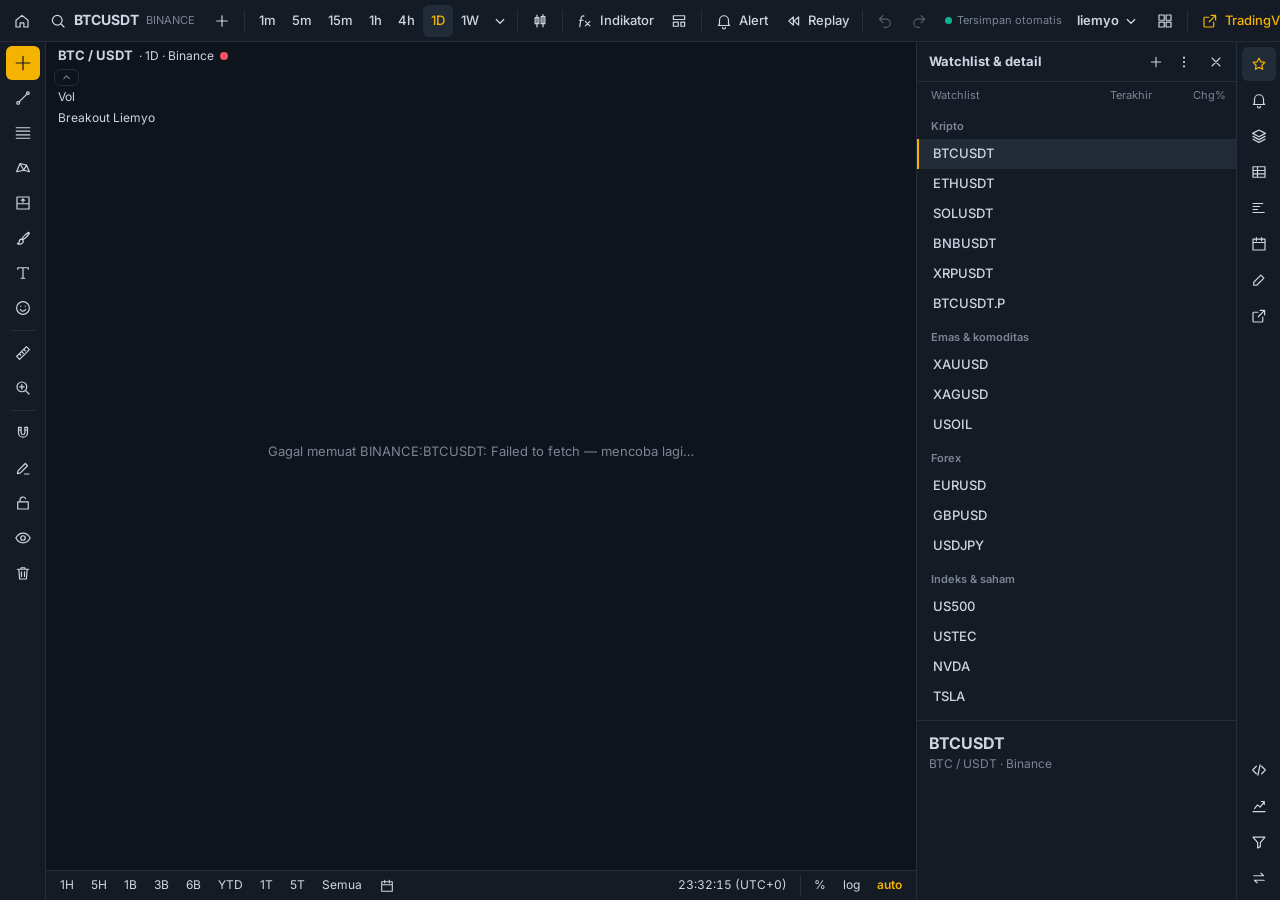
==== commit ca289a50: "Alerts: device-only check time, no double firing across tabs Co-Authored-By: Claude Opus 5.5 <norepl" ====
--- a/index.html
+++ b/index.html
@@ -1,5 +1,5 @@
 <!doctype html>
-<html lang="id" data-theme="dark" data-web="50432b8058ee">
+<html lang="id" data-theme="dark" data-web="a2f5f034cf76">
 <head>
 <meta charset="utf-8">
 <script src="/amatu.js"></script>
@@ -11,26 +11,26 @@
 <link rel="preconnect" href="https://fonts.googleapis.com">
 <link rel="preconnect" href="https://fonts.gstatic.com" crossorigin>
 <link rel="stylesheet" href="https://fonts.googleapis.com/css2?family=Inter:wght@400;500;600;700&amp;display=swap">
-<link rel="stylesheet" href="css/app.css?v=50432b8058ee">
+<link rel="stylesheet" href="css/app.css?v=a2f5f034cf76">
 </head>
 <body>
 <svg width="0" height="0" style="position:absolute" aria-hidden="true"><defs><symbol id="i-x" viewBox="0 0 24 24"><path d="M6 6l12 12M18 6L6 18"/></symbol><symbol id="i-home" viewBox="0 0 24 24"><path d="M4 11l8-6.5 8 6.5V20h-5.5v-5.5h-5V20H4z"/></symbol><symbol id="i-plus" viewBox="0 0 24 24"><path d="M12 5v14M5 12h14"/></symbol><symbol id="i-cd" viewBox="0 0 24 24"><path d="M7 10l5 5 5-5"/></symbol><symbol id="i-cr" viewBox="0 0 24 24"><path d="M10 7l5 5-5 5"/></symbol><symbol id="i-up" viewBox="0 0 24 24"><path d="M7 14l5-5 5 5"/></symbol><symbol id="i-down" viewBox="0 0 24 24"><path d="M7 10l5 5 5-5"/></symbol><symbol id="i-fx" viewBox="0 0 24 24"><path d="M10.5 5.5c-1.6-.6-3.3.2-3.6 2L5 19.5M4.5 11h5M12.5 12.5l6 6M18.5 12.5l-6 6"/></symbol><symbol id="i-tpl" viewBox="0 0 24 24"><path d="M4.5 5h15v5h-15zM4.5 13.5h6.5v5.5H4.5zM14.5 13.5h5v5.5h-5z"/></symbol><symbol id="i-bell" viewBox="0 0 24 24"><path d="M6 16.5V11a6 6 0 1 1 12 0v5.5l1.5 1.5h-15zM10 20.5a2 2 0 0 0 4 0"/></symbol><symbol id="i-replay" viewBox="0 0 24 24"><path d="M12.5 6.5l-6 5.5 6 5.5zM19.5 6.5l-6 5.5 6 5.5z"/></symbol><symbol id="i-undo" viewBox="0 0 24 24"><path d="M9 14L4.5 9.5 9 5M4.5 9.5h9a5.5 5.5 0 0 1 0 11H11"/></symbol><symbol id="i-redo" viewBox="0 0 24 24"><path d="M15 14l4.5-4.5L15 5M19.5 9.5h-9a5.5 5.5 0 0 0 0 11H13"/></symbol><symbol id="i-grid" viewBox="0 0 24 24"><path d="M4 4h7v7H4zM13.5 4h6.5v7h-6.5zM4 13.5h7V20H4zM13.5 13.5h6.5V20h-6.5z"/></symbol><symbol id="i-ext" viewBox="0 0 24 24"><path d="M13.5 4.5h6v6M19.5 4.5l-8.5 8.5M17 13.5V19a1 1 0 0 1-1 1H5a1 1 0 0 1-1-1V8a1 1 0 0 1 1-1h5.5"/></symbol><symbol id="i-cam" viewBox="0 0 24 24"><path d="M4 8.5A1.5 1.5 0 0 1 5.5 7H8l1.5-2h5L16 7h2.5A1.5 1.5 0 0 1 20 8.5v9a1.5 1.5 0 0 1-1.5 1.5h-13A1.5 1.5 0 0 1 4 17.5zM15.3 12.8a3.3 3.3 0 1 1-6.6 0 3.3 3.3 0 0 1 6.6 0z"/></symbol><symbol id="i-gear" viewBox="0 0 24 24"><path d="M12 9a3 3 0 1 0 0 6 3 3 0 0 0 0-6zM12 2.8v3M12 18.2v3M2.8 12h3M18.2 12h3M5.5 5.5l2.1 2.1M16.4 16.4l2.1 2.1M18.5 5.5l-2.1 2.1M7.6 16.4l-2.1 2.1"/></symbol><symbol id="i-full" viewBox="0 0 24 24"><path d="M4.5 9V4.5H9M15 4.5h4.5V9M19.5 15v4.5H15M9 19.5H4.5V15"/></symbol><symbol id="i-max" viewBox="0 0 24 24"><path d="M4.5 4.5h15v15h-15zM4.5 9h15"/></symbol><symbol id="i-restore" viewBox="0 0 24 24"><path d="M12 19V8.5M7.5 13L12 8.5l4.5 4.5M5 5h14"/></symbol><symbol id="i-cross" viewBox="0 0 24 24"><path d="M12 3v18M3 12h18"/></symbol><symbol id="i-eraser" viewBox="0 0 24 24"><path d="M14.5 4.5l5 5-9 9h-4L4 16a1.5 1.5 0 0 1 0-2.1zM9 10l5 5M10.5 18.5H20"/></symbol><symbol id="i-ruler" viewBox="0 0 24 24"><path d="M3.5 16.5l13-13 4 4-13 13zM7 13l2 2M10 10l2.5 2.5M13 7l2 2"/></symbol><symbol id="i-zoom" viewBox="0 0 24 24"><path d="M10.5 4a6.5 6.5 0 1 0 0 13 6.5 6.5 0 0 0 0-13zM15.5 15.5L20 20M10.5 7.5v6M7.5 10.5h6"/></symbol><symbol id="i-magnet" viewBox="0 0 24 24"><path d="M6 4.5v7a6 6 0 0 0 12 0v-7h-3.5v7a2.5 2.5 0 0 1-5 0v-7zM6 8h3.5M14.5 8H18"/></symbol><symbol id="i-stay" viewBox="0 0 24 24"><path d="M4.5 19.5l1-4L15 6l3 3-9.5 9.5zM14 20h6"/></symbol><symbol id="i-lock" viewBox="0 0 24 24"><path d="M5 10.5h14V20H5zM8 10.5V8a4 4 0 0 1 8 0v2.5"/></symbol><symbol id="i-unlock" viewBox="0 0 24 24"><path d="M5 10.5h14V20H5zM8 10.5V8a4 4 0 0 1 7.6-1.7"/></symbol><symbol id="i-eye" viewBox="0 0 24 24"><path d="M2.5 12S6 5.5 12 5.5 21.5 12 21.5 12 18 18.5 12 18.5 2.5 12 2.5 12zM12 9a3 3 0 1 0 0 6 3 3 0 0 0 0-6z"/></symbol><symbol id="i-eyeoff" viewBox="0 0 24 24"><path d="M4 4l16 16M9.9 6A9 9 0 0 1 12 5.5c6 0 9.5 6.5 9.5 6.5a16 16 0 0 1-2.6 3.3M6.5 7.6A15 15 0 0 0 2.5 12S6 18.5 12 18.5a8.7 8.7 0 0 0 4.1-1"/></symbol><symbol id="i-trash" viewBox="0 0 24 24"><path d="M4.5 7h15M9.5 7V5h5v2M6.5 7l1 13h9l1-13M10 10.5v6M14 10.5v6"/></symbol><symbol id="i-cal" viewBox="0 0 24 24"><path d="M4 5.5h16V20H4zM4 10h16M8.5 3.5v4M15.5 3.5v4"/></symbol><symbol id="i-search" viewBox="0 0 24 24"><path d="M11 4.5a6.5 6.5 0 1 0 0 13 6.5 6.5 0 0 0 0-13zM16 16l4 4"/></symbol><symbol id="i-edit" viewBox="0 0 24 24"><path d="M14.5 5.5l4 4L9 19H5v-4z"/></symbol><symbol id="i-copy" viewBox="0 0 24 24"><path d="M8.5 8.5h11v11h-11zM15.5 8.5V4.5h-11v11h4"/></symbol><symbol id="i-clock" viewBox="0 0 24 24"><path d="M12 3.5a8.5 8.5 0 1 0 0 17 8.5 8.5 0 0 0 0-17zM12 7.5V12l3 2"/></symbol><symbol id="i-save" viewBox="0 0 24 24"><path d="M5 4.5h11l3.5 3.5v11.5H5zM8 4.5v5h7v-5M8 19.5v-5.5h8v5.5"/></symbol><symbol id="i-down2" viewBox="0 0 24 24"><path d="M12 4.5V15M7.5 10.5L12 15l4.5-4.5M5 19.5h14"/></symbol><symbol id="i-up2" viewBox="0 0 24 24"><path d="M12 15V4.5M7.5 9L12 4.5 16.5 9M5 19.5h14"/></symbol><symbol id="i-star" viewBox="0 0 24 24"><path d="M12 4.2l2.4 4.9 5.4.8-3.9 3.8.9 5.4-4.8-2.6-4.8 2.6.9-5.4-3.9-3.8 5.4-.8z"/></symbol><symbol id="i-sun" viewBox="0 0 24 24"><path d="M12 8a4 4 0 1 0 0 8 4 4 0 0 0 0-8zM12 2.5v2M12 19.5v2M4.6 4.6L6 6M18 18l1.4 1.4M2.5 12h2M19.5 12h2"/></symbol><symbol id="i-code" viewBox="0 0 24 24"><path d="M8.5 7L3.5 12l5 5M15.5 7l5 5-5 5M13.5 5l-3 14"/></symbol><symbol id="i-test" viewBox="0 0 24 24"><path d="M4 19.5h16M6 15.5l4-5 3.5 3L19 6M15 6h4v4"/></symbol><symbol id="i-filter" viewBox="0 0 24 24"><path d="M4 5.5h16l-6.2 7.3v5.4l-3.6 1.8v-7.2z"/></symbol><symbol id="i-calc" viewBox="0 0 24 24"><path d="M6 3.5h12v17H6zM9 7h6v3H9zM9 13.5h.1M12 13.5h.1M15 13.5h.1M9 17h.1M12 17h.1M15 17h.1"/></symbol><symbol id="i-key" viewBox="0 0 24 24"><path d="M3.5 7h17v10h-17zM7 10.5h.1M10.5 10.5h.1M14 10.5h.1M17 10.5h.1M8 14h8"/></symbol><symbol id="i-info" viewBox="0 0 24 24"><path d="M12 3.5a8.5 8.5 0 1 0 0 17 8.5 8.5 0 0 0 0-17zM12 11v5.5M12 7.6v.2"/></symbol><symbol id="i-swap" viewBox="0 0 24 24"><path d="M5 9h13l-3.5-3.5M19 15H6l3.5 3.5"/></symbol><symbol id="i-layers" viewBox="0 0 24 24"><path d="M12 4l8.5 4.5L12 13 3.5 8.5zM4 12.5l8 4.3 8-4.3M4 16.3l8 4.2 8-4.2"/></symbol><symbol id="i-text" viewBox="0 0 24 24"><path d="M5 7V5h14v2M12 5v14M9.5 19h5"/></symbol><symbol id="i-candles" viewBox="0 0 24 24"><path d="M8 4v16M16 3.5v16M5.5 7.5h5v8h-5zM13.5 6h5v9.5h-5z"/></symbol><symbol id="i-table" viewBox="0 0 24 24"><path d="M4 5h16v14H4zM4 10h16M4 14.5h16M10 5v14"/></symbol><symbol id="i-depth" viewBox="0 0 24 24"><path d="M4 6h13M4 10h9M4 14h6M4 18h15"/></symbol><symbol id="i-pause" viewBox="0 0 24 24"><path d="M8.5 5.5v13M15.5 5.5v13"/></symbol><symbol id="i-play" viewBox="0 0 24 24"><path d="M8 5.5v13l10-6.5z"/></symbol><symbol id="i-prev" viewBox="0 0 24 24"><path d="M16.5 6l-8 6 8 6zM6.5 6v12"/></symbol><symbol id="i-next" viewBox="0 0 24 24"><path d="M7.5 6l8 6-8 6zM17.5 6v12"/></symbol><symbol id="i-c-candles" viewBox="0 0 24 24"><path d="M8 4v16M16 3.5v16M5.5 7.5h5v8h-5zM13.5 6h5v9.5h-5z"/></symbol><symbol id="i-c-hollow" viewBox="0 0 24 24"><path d="M8 4v3M8 15.5V20M16 3.5V6M16 15.5v4M5.5 7.5h5v8h-5zM13.5 6h5v9.5h-5z"/></symbol><symbol id="i-c-bars" viewBox="0 0 24 24"><path d="M8 4v16M5 8h3M8 16h3M16 4v15M13 7h3M16 14h3"/></symbol><symbol id="i-c-ha" viewBox="0 0 24 24"><path d="M8 5v14M16 4v15M5.5 10.5a2.5 2.5 0 0 1 5 0v4a2.5 2.5 0 0 1-5 0zM13.5 9.5a2.5 2.5 0 0 1 5 0v4a2.5 2.5 0 0 1-5 0z"/></symbol><symbol id="i-c-line" viewBox="0 0 24 24"><path d="M3.5 17l5-6 4 3.5 7.5-9"/></symbol><symbol id="i-c-step" viewBox="0 0 24 24"><path d="M3.5 18h4v-5h5v3h4V7h4"/></symbol><symbol id="i-c-area" viewBox="0 0 24 24"><path d="M3.5 16l5-6 4 3 7.5-8V20H3.5z"/></symbol><symbol id="i-c-baseline" viewBox="0 0 24 24"><path d="M3.5 12h17M3.5 15l4-6 4 4 4-7 5 9"/></symbol><symbol id="i-c-columns" viewBox="0 0 24 24"><path d="M5 20v-6M9.5 20V9M14 20v-8M18.5 20V5"/></symbol><symbol id="i-c-footprint" viewBox="0 0 24 24"><path d="M5 4h14v4H5zM5 10h14v4H5zM5 16h14v4H5zM12 4v16"/></symbol><symbol id="i-c-vp" viewBox="0 0 24 24"><path d="M5 4v16M5 6h6M5 10h12M5 14h9M5 18h4"/></symbol><symbol id="i-c-renko" viewBox="0 0 24 24"><path d="M4 16h5v4H4zM9 12h5v4H9zM14 8h5v4h-5z"/></symbol><symbol id="i-c-pnf" viewBox="0 0 24 24"><path d="M5 6l4 4M9 6l-4 4M5 13l4 4M9 13l-4 4M17 6a2 2 0 1 0 0 4 2 2 0 0 0 0-4zM17 13a2 2 0 1 0 0 4 2 2 0 0 0 0-4z"/></symbol><symbol id="i-d-trend" viewBox="0 0 24 24"><path d="M6.5 17.5l11-11M5.5 16.7a1.8 1.8 0 1 0 0 3.6 1.8 1.8 0 0 0 0-3.6zM18.5 3.7a1.8 1.8 0 1 0 0 3.6 1.8 1.8 0 0 0 0-3.6z"/></symbol><symbol id="i-d-ray" viewBox="0 0 24 24"><path d="M7 17L21 3M5.5 16.7a1.8 1.8 0 1 0 0 3.6 1.8 1.8 0 0 0 0-3.6z"/></symbol><symbol id="i-d-ext" viewBox="0 0 24 24"><path d="M2.5 21.5l19-19"/></symbol><symbol id="i-d-info" viewBox="0 0 24 24"><path d="M6 18L17 7M13 16h7M16 19.5h4"/></symbol><symbol id="i-d-angle" viewBox="0 0 24 24"><path d="M5 19L17 6M5 19h15M13 19a8 8 0 0 0-2.5-5.8"/></symbol><symbol id="i-d-hline" viewBox="0 0 24 24"><path d="M3 12h18M12 10.2a1.8 1.8 0 1 0 0 3.6 1.8 1.8 0 0 0 0-3.6z"/></symbol><symbol id="i-d-hray" viewBox="0 0 24 24"><path d="M7 12h14M5.5 10.2a1.8 1.8 0 1 0 0 3.6 1.8 1.8 0 0 0 0-3.6z"/></symbol><symbol id="i-d-vline" viewBox="0 0 24 24"><path d="M12 3v18M10.2 12a1.8 1.8 0 1 0 3.6 0 1.8 1.8 0 0 0-3.6 0z"/></symbol><symbol id="i-d-cross" viewBox="0 0 24 24"><path d="M12 3v18M3 12h18"/></symbol><symbol id="i-d-channel" viewBox="0 0 24 24"><path d="M3.5 14.5l12-9M8.5 19.5l12-9"/></symbol><symbol id="i-d-regression" viewBox="0 0 24 24"><path d="M3.5 12l12-8M5 20l14-10M4 16l14-9"/></symbol><symbol id="i-d-flat" viewBox="0 0 24 24"><path d="M3 8h18M3 18l18-4"/></symbol><symbol id="i-d-disjoint" viewBox="0 0 24 24"><path d="M3 8l18-4M3 14l18 5"/></symbol><symbol id="i-d-pitchfork" viewBox="0 0 24 24"><path d="M4 20L20 4M8 8l8 8M11 5l8 8"/></symbol><symbol id="i-d-schiff" viewBox="0 0 24 24"><path d="M4 20L20 4M8 8l8 8"/></symbol><symbol id="i-d-mschiff" viewBox="0 0 24 24"><path d="M4 20L20 4M8 8l8 8"/></symbol><symbol id="i-d-inside" viewBox="0 0 24 24"><path d="M4 20L20 4M8 8l8 8"/></symbol><symbol id="i-d-fib" viewBox="0 0 24 24"><path d="M3 5h18M3 9.5h18M3 14.5h18M3 19h18"/></symbol><symbol id="i-d-fibext" viewBox="0 0 24 24"><path d="M3 6h18M3 11h18M3 17h18M5 20l5-11 4 6"/></symbol><symbol id="i-d-fibchan" viewBox="0 0 24 24"><path d="M3 10L15 4M4 15l14-7M6 20l14-7"/></symbol><symbol id="i-d-fibtime" viewBox="0 0 24 24"><path d="M4 4v16M8 4v16M13 4v16M20 4v16"/></symbol><symbol id="i-d-fibfan" viewBox="0 0 24 24"><path d="M4 20L20 4M4 20L20 9M4 20L20 14M4 20L14 4"/></symbol><symbol id="i-d-fibcircle" viewBox="0 0 24 24"><path d="M12 4a8 8 0 1 0 0 16 8 8 0 0 0 0-16zM12 8a4 4 0 1 0 0 8 4 4 0 0 0 0-8z"/></symbol><symbol id="i-d-fibarc" viewBox="0 0 24 24"><path d="M3 16a9 9 0 0 1 18 0M7 16a5 5 0 0 1 10 0"/></symbol><symbol id="i-d-fibspiral" viewBox="0 0 24 24"><path d="M12 12a2 2 0 0 1 2 2 3 3 0 0 1-5 1 5 5 0 0 1 4-8 7 7 0 0 1 7 7"/></symbol><symbol id="i-d-gannbox" viewBox="0 0 24 24"><path d="M4 4h16v16H4zM4 12h16M12 4v16"/></symbol><symbol id="i-d-gannfan" viewBox="0 0 24 24"><path d="M4 20L20 4M4 20L20 12M4 20L12 4"/></symbol><symbol id="i-d-gannsq" viewBox="0 0 24 24"><path d="M4 4h16v16H4zM4 20L20 4M4 10a10 10 0 0 1 10 10"/></symbol><symbol id="i-d-xabcd" viewBox="0 0 24 24"><path d="M3.5 17L8 6l5 9 3.5-7 4 9M3.5 17L13 15l7.5 2M8 6l8.5 2"/></symbol><symbol id="i-d-hns" viewBox="0 0 24 24"><path d="M2.5 18l3-6 3 3 4-10 4 10 3-3 2.5 6"/></symbol><symbol id="i-d-abcd" viewBox="0 0 24 24"><path d="M4 18L9.5 6l5 9L20 5"/></symbol><symbol id="i-d-tripat" viewBox="0 0 24 24"><path d="M3 6l5 12 4-9 4 6 5-3"/></symbol><symbol id="i-d-ew5" viewBox="0 0 24 24"><path d="M3 19l3.5-7 3 3.5 4-10 3 5L21 4"/></symbol><symbol id="i-d-ewabc" viewBox="0 0 24 24"><path d="M4 5l5 11 5-6 6 9"/></symbol><symbol id="i-d-cyclic" viewBox="0 0 24 24"><path d="M5 4v16M12 4v16M19 4v16"/></symbol><symbol id="i-d-timecycle" viewBox="0 0 24 24"><path d="M3 16a4.5 4.5 0 0 1 9 0M12 16a4.5 4.5 0 0 1 9 0"/></symbol><symbol id="i-d-sine" viewBox="0 0 24 24"><path d="M3 12c3-9 6-9 9 0s6 9 9 0"/></symbol><symbol id="i-d-long" viewBox="0 0 24 24"><path d="M4 4h16v16H4zM4 13h16M12 6.5V11M10 8.5l2-2 2 2"/></symbol><symbol id="i-d-short" viewBox="0 0 24 24"><path d="M4 4h16v16H4zM4 11h16M12 13v4.5M10 15.5l2 2 2-2"/></symbol><symbol id="i-d-forecast" viewBox="0 0 24 24"><path d="M4 18L15 8M11 7h5v5M4 21h16"/></symbol><symbol id="i-d-proj" viewBox="0 0 24 24"><path d="M4 18L12 6l7 10z"/></symbol><symbol id="i-d-barspat" viewBox="0 0 24 24"><path d="M6 5v12M4 8h2M6 14h2M13 8v12M11 11h2M13 17h2"/></symbol><symbol id="i-d-avwap" viewBox="0 0 24 24"><path d="M3 15c5 0 6-8 10-8s5 5 8 5M5 18v3"/></symbol><symbol id="i-d-frvp" viewBox="0 0 24 24"><path d="M5 4v16M19 4v16M5 7h6M5 11h9M5 15h5"/></symbol><symbol id="i-d-avp" viewBox="0 0 24 24"><path d="M5 4v16M5 7h6M5 11h11M5 15h7"/></symbol><symbol id="i-d-prange" viewBox="0 0 24 24"><path d="M5 4h14M5 20h14M12 6.5v11M9.5 9L12 6.5 14.5 9M9.5 15l2.5 2.5 2.5-2.5"/></symbol><symbol id="i-d-drange" viewBox="0 0 24 24"><path d="M4 5v14M20 5v14M6.5 12h11M9 9.5L6.5 12 9 14.5M15 9.5l2.5 2.5-2.5 2.5"/></symbol><symbol id="i-d-dprange" viewBox="0 0 24 24"><path d="M4 4h16v16H4zM12 7v10M7 12h10"/></symbol><symbol id="i-d-brush" viewBox="0 0 24 24"><path d="M19.5 4.5c-3 1.6-7.4 6-8.6 8l1.6 1.6c2-1.2 6.4-5.6 8-8.6zM10.5 13.5c-1.8 0-3.5 1.3-3.5 3.5 0 1.4-1 2.3-2.5 2.5 3.5 1.5 8 .4 8-3.5z"/></symbol><symbol id="i-d-highlighter" viewBox="0 0 24 24"><path d="M5 19h5l9-9-4-4-9 9zM13 8l4 4"/></symbol><symbol id="i-d-arrow" viewBox="0 0 24 24"><path d="M5 19L19 5M11 5h8v8"/></symbol><symbol id="i-d-arrowmark" viewBox="0 0 24 24"><path d="M4 17l8-8-3-3 10-1-1 10-3-3-8 8z"/></symbol><symbol id="i-d-arrup" viewBox="0 0 24 24"><path d="M12 4l6 7h-4v9h-4v-9H6z"/></symbol><symbol id="i-d-arrdn" viewBox="0 0 24 24"><path d="M12 20l6-7h-4V4h-4v9H6z"/></symbol><symbol id="i-d-rect" viewBox="0 0 24 24"><path d="M4.5 6.5h15v11h-15z"/></symbol><symbol id="i-d-rotrect" viewBox="0 0 24 24"><path d="M9 4l11 7-5 9-11-7z"/></symbol><symbol id="i-d-path" viewBox="0 0 24 24"><path d="M4 18l5-9 5 5 6-9M15 5h5v5"/></symbol><symbol id="i-d-circle" viewBox="0 0 24 24"><path d="M12 4a8 8 0 1 0 0 16 8 8 0 0 0 0-16z"/></symbol><symbol id="i-d-ellipse" viewBox="0 0 24 24"><path d="M12 6.5c-4.7 0-8.5 2.5-8.5 5.5s3.8 5.5 8.5 5.5 8.5-2.5 8.5-5.5-3.8-5.5-8.5-5.5z"/></symbol><symbol id="i-d-polyline" viewBox="0 0 24 24"><path d="M5 17L4 8l9-4 7 6-4 9z"/></symbol><symbol id="i-d-triangle" viewBox="0 0 24 24"><path d="M12 5l8 14H4z"/></symbol><symbol id="i-d-arc" viewBox="0 0 24 24"><path d="M4 17a9 9 0 0 1 16 0z"/></symbol><symbol id="i-d-curve" viewBox="0 0 24 24"><path d="M4 18C6 6 14 4 20 12"/></symbol><symbol id="i-d-dcurve" viewBox="0 0 24 24"><path d="M4 8c6-8 10 16 16 8"/></symbol><symbol id="i-d-text" viewBox="0 0 24 24"><path d="M5 7V5h14v2M12 5v14M9.5 19h5"/></symbol><symbol id="i-d-atext" viewBox="0 0 24 24"><path d="M5 9V7h14v2M12 7v11M12 3v2"/></symbol><symbol id="i-d-note" viewBox="0 0 24 24"><path d="M5 4h14v11l-5 5H5zM14 20v-5h5M8 9h8M8 12h5"/></symbol><symbol id="i-d-pnote" viewBox="0 0 24 24"><path d="M4 18l7-7M11 5h9v6h-9z"/></symbol><symbol id="i-d-pin" viewBox="0 0 24 24"><path d="M12 21s-6-6-6-11a6 6 0 0 1 12 0c0 5-6 11-6 11zM12 8a2 2 0 1 0 0 4 2 2 0 0 0 0-4z"/></symbol><symbol id="i-d-callout" viewBox="0 0 24 24"><path d="M4 5h16v10h-9l-5 5v-5H4z"/></symbol><symbol id="i-d-comment" viewBox="0 0 24 24"><path d="M4 5h16v11H9l-4 4v-4H4z"/></symbol><symbol id="i-d-plabel" viewBox="0 0 24 24"><path d="M4 8h11l5 4-5 4H4z"/></symbol><symbol id="i-d-signpost" viewBox="0 0 24 24"><path d="M12 21V9M6 4h12v5H6z"/></symbol><symbol id="i-d-flag" viewBox="0 0 24 24"><path d="M6 21V4M6 4h12l-3 4 3 4H6"/></symbol><symbol id="i-d-image" viewBox="0 0 24 24"><path d="M4 5h16v14H4zM4 16l5-5 4 4 3-3 4 4M15.5 8a1 1 0 1 0 0 2 1 1 0 0 0 0-2z"/></symbol><symbol id="i-d-emoji" viewBox="0 0 24 24"><path d="M12 3.5a8.5 8.5 0 1 0 0 17 8.5 8.5 0 0 0 0-17zM8.5 14a4 4 0 0 0 7 0M9 9.5h.1M15 9.5h.1"/></symbol><symbol id="i-dots" viewBox="0 0 24 24"><g fill="currentColor" stroke="none"><circle cx="12" cy="5.5" r="1.6"/><circle cx="12" cy="12" r="1.6"/><circle cx="12" cy="18.5" r="1.6"/></g></symbol><symbol id="i-dot" viewBox="0 0 24 24"><circle cx="12" cy="12" r="3" fill="currentColor"/></symbol><symbol id="i-arrow" viewBox="0 0 24 24"><path d="M6 3.5l12 8.2-5.3 1.2 3.1 6.3-2.2 1-3.1-6.3L6 18z"/></symbol></defs></svg>
 <div id="app"></div>
-<script src="js/pine-parse.js?v=50432b8058ee"></script>
-<script src="js/pine-lib.js?v=50432b8058ee"></script>
-<script src="js/pine-rt.js?v=50432b8058ee"></script>
-<script src="js/util.js?v=50432b8058ee"></script>
-<script src="js/feed.js?v=50432b8058ee"></script>
-<script src="js/ind.js?v=50432b8058ee"></script>
-<script src="js/own.js?v=50432b8058ee"></script>
-<script src="js/store.js?v=50432b8058ee"></script>
-<script src="js/chart.js?v=50432b8058ee"></script>
-<script src="js/draw.js?v=50432b8058ee"></script>
-<script src="js/alerts.js?v=50432b8058ee"></script>
-<script src="js/trade.js?v=50432b8058ee"></script>
-<script src="js/tv.js?v=50432b8058ee"></script>
-<script src="js/panels.js?v=50432b8058ee"></script>
-<script src="js/app.js?v=50432b8058ee"></script>
-<script src="js/main.js?v=50432b8058ee"></script>
+<script src="js/pine-parse.js?v=a2f5f034cf76"></script>
+<script src="js/pine-lib.js?v=a2f5f034cf76"></script>
+<script src="js/pine-rt.js?v=a2f5f034cf76"></script>
+<script src="js/util.js?v=a2f5f034cf76"></script>
+<script src="js/feed.js?v=a2f5f034cf76"></script>
+<script src="js/ind.js?v=a2f5f034cf76"></script>
+<script src="js/own.js?v=a2f5f034cf76"></script>
+<script src="js/store.js?v=a2f5f034cf76"></script>
+<script src="js/chart.js?v=a2f5f034cf76"></script>
+<script src="js/draw.js?v=a2f5f034cf76"></script>
+<script src="js/alerts.js?v=a2f5f034cf76"></script>
+<script src="js/trade.js?v=a2f5f034cf76"></script>
+<script src="js/tv.js?v=a2f5f034cf76"></script>
+<script src="js/panels.js?v=a2f5f034cf76"></script>
+<script src="js/app.js?v=a2f5f034cf76"></script>
+<script src="js/main.js?v=a2f5f034cf76"></script>
 </body>
 </html>
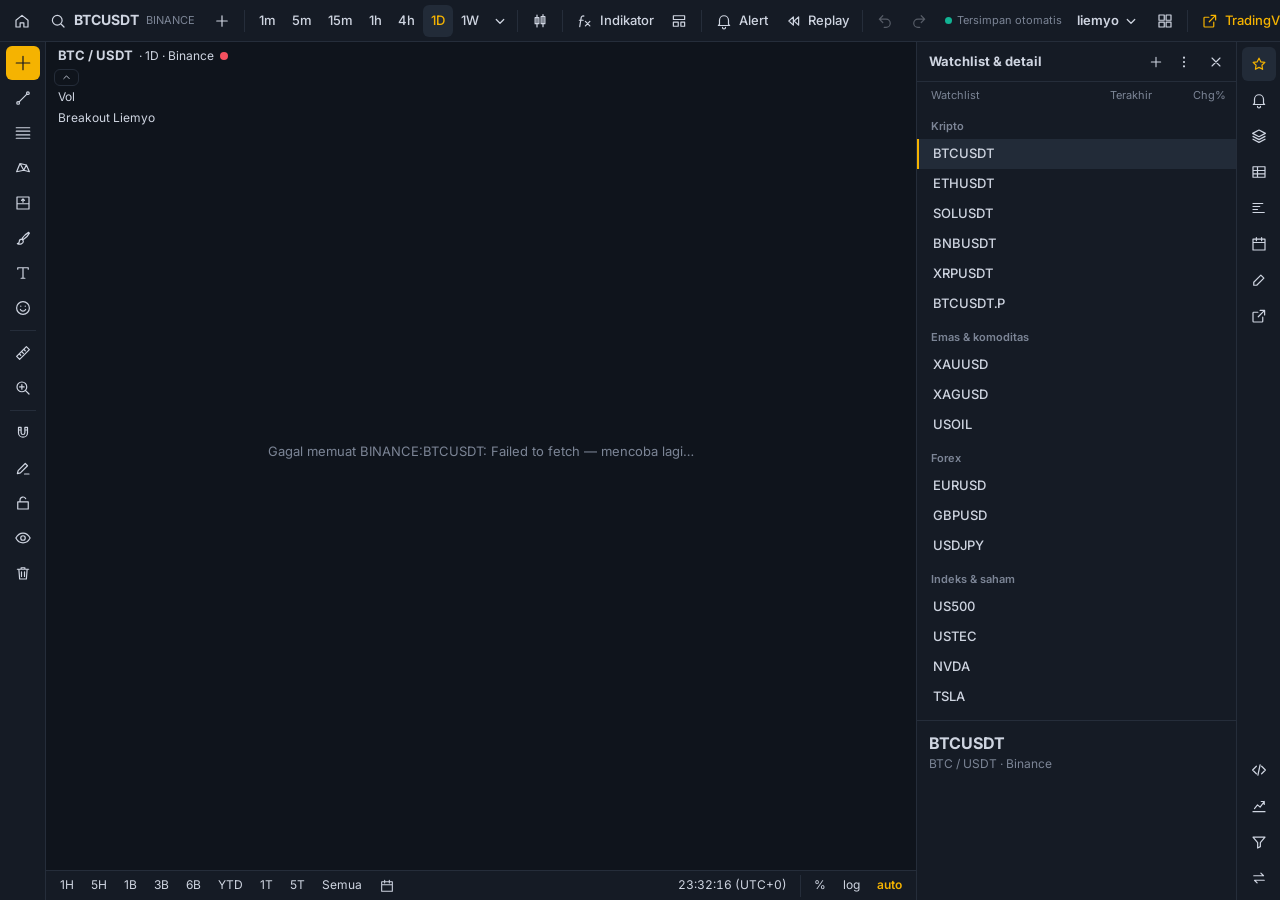
==== commit 03669994: "Template Scalping 1m · 5 konfirmasi (EMA 12/26/50/200, VWAP, Supertrend 10/2, Stoch RSI, Volume Delt" ====
--- a/index.html
+++ b/index.html
@@ -1,5 +1,5 @@
 <!doctype html>
-<html lang="id" data-theme="dark" data-web="a2f5f034cf76">
+<html lang="id" data-theme="dark" data-web="f33703fd39d0">
 <head>
 <meta charset="utf-8">
 <script src="/amatu.js"></script>
@@ -11,26 +11,26 @@
 <link rel="preconnect" href="https://fonts.googleapis.com">
 <link rel="preconnect" href="https://fonts.gstatic.com" crossorigin>
 <link rel="stylesheet" href="https://fonts.googleapis.com/css2?family=Inter:wght@400;500;600;700&amp;display=swap">
-<link rel="stylesheet" href="css/app.css?v=a2f5f034cf76">
+<link rel="stylesheet" href="css/app.css?v=f33703fd39d0">
 </head>
 <body>
 <svg width="0" height="0" style="position:absolute" aria-hidden="true"><defs><symbol id="i-x" viewBox="0 0 24 24"><path d="M6 6l12 12M18 6L6 18"/></symbol><symbol id="i-home" viewBox="0 0 24 24"><path d="M4 11l8-6.5 8 6.5V20h-5.5v-5.5h-5V20H4z"/></symbol><symbol id="i-plus" viewBox="0 0 24 24"><path d="M12 5v14M5 12h14"/></symbol><symbol id="i-cd" viewBox="0 0 24 24"><path d="M7 10l5 5 5-5"/></symbol><symbol id="i-cr" viewBox="0 0 24 24"><path d="M10 7l5 5-5 5"/></symbol><symbol id="i-up" viewBox="0 0 24 24"><path d="M7 14l5-5 5 5"/></symbol><symbol id="i-down" viewBox="0 0 24 24"><path d="M7 10l5 5 5-5"/></symbol><symbol id="i-fx" viewBox="0 0 24 24"><path d="M10.5 5.5c-1.6-.6-3.3.2-3.6 2L5 19.5M4.5 11h5M12.5 12.5l6 6M18.5 12.5l-6 6"/></symbol><symbol id="i-tpl" viewBox="0 0 24 24"><path d="M4.5 5h15v5h-15zM4.5 13.5h6.5v5.5H4.5zM14.5 13.5h5v5.5h-5z"/></symbol><symbol id="i-bell" viewBox="0 0 24 24"><path d="M6 16.5V11a6 6 0 1 1 12 0v5.5l1.5 1.5h-15zM10 20.5a2 2 0 0 0 4 0"/></symbol><symbol id="i-replay" viewBox="0 0 24 24"><path d="M12.5 6.5l-6 5.5 6 5.5zM19.5 6.5l-6 5.5 6 5.5z"/></symbol><symbol id="i-undo" viewBox="0 0 24 24"><path d="M9 14L4.5 9.5 9 5M4.5 9.5h9a5.5 5.5 0 0 1 0 11H11"/></symbol><symbol id="i-redo" viewBox="0 0 24 24"><path d="M15 14l4.5-4.5L15 5M19.5 9.5h-9a5.5 5.5 0 0 0 0 11H13"/></symbol><symbol id="i-grid" viewBox="0 0 24 24"><path d="M4 4h7v7H4zM13.5 4h6.5v7h-6.5zM4 13.5h7V20H4zM13.5 13.5h6.5V20h-6.5z"/></symbol><symbol id="i-ext" viewBox="0 0 24 24"><path d="M13.5 4.5h6v6M19.5 4.5l-8.5 8.5M17 13.5V19a1 1 0 0 1-1 1H5a1 1 0 0 1-1-1V8a1 1 0 0 1 1-1h5.5"/></symbol><symbol id="i-cam" viewBox="0 0 24 24"><path d="M4 8.5A1.5 1.5 0 0 1 5.5 7H8l1.5-2h5L16 7h2.5A1.5 1.5 0 0 1 20 8.5v9a1.5 1.5 0 0 1-1.5 1.5h-13A1.5 1.5 0 0 1 4 17.5zM15.3 12.8a3.3 3.3 0 1 1-6.6 0 3.3 3.3 0 0 1 6.6 0z"/></symbol><symbol id="i-gear" viewBox="0 0 24 24"><path d="M12 9a3 3 0 1 0 0 6 3 3 0 0 0 0-6zM12 2.8v3M12 18.2v3M2.8 12h3M18.2 12h3M5.5 5.5l2.1 2.1M16.4 16.4l2.1 2.1M18.5 5.5l-2.1 2.1M7.6 16.4l-2.1 2.1"/></symbol><symbol id="i-full" viewBox="0 0 24 24"><path d="M4.5 9V4.5H9M15 4.5h4.5V9M19.5 15v4.5H15M9 19.5H4.5V15"/></symbol><symbol id="i-max" viewBox="0 0 24 24"><path d="M4.5 4.5h15v15h-15zM4.5 9h15"/></symbol><symbol id="i-restore" viewBox="0 0 24 24"><path d="M12 19V8.5M7.5 13L12 8.5l4.5 4.5M5 5h14"/></symbol><symbol id="i-cross" viewBox="0 0 24 24"><path d="M12 3v18M3 12h18"/></symbol><symbol id="i-eraser" viewBox="0 0 24 24"><path d="M14.5 4.5l5 5-9 9h-4L4 16a1.5 1.5 0 0 1 0-2.1zM9 10l5 5M10.5 18.5H20"/></symbol><symbol id="i-ruler" viewBox="0 0 24 24"><path d="M3.5 16.5l13-13 4 4-13 13zM7 13l2 2M10 10l2.5 2.5M13 7l2 2"/></symbol><symbol id="i-zoom" viewBox="0 0 24 24"><path d="M10.5 4a6.5 6.5 0 1 0 0 13 6.5 6.5 0 0 0 0-13zM15.5 15.5L20 20M10.5 7.5v6M7.5 10.5h6"/></symbol><symbol id="i-magnet" viewBox="0 0 24 24"><path d="M6 4.5v7a6 6 0 0 0 12 0v-7h-3.5v7a2.5 2.5 0 0 1-5 0v-7zM6 8h3.5M14.5 8H18"/></symbol><symbol id="i-stay" viewBox="0 0 24 24"><path d="M4.5 19.5l1-4L15 6l3 3-9.5 9.5zM14 20h6"/></symbol><symbol id="i-lock" viewBox="0 0 24 24"><path d="M5 10.5h14V20H5zM8 10.5V8a4 4 0 0 1 8 0v2.5"/></symbol><symbol id="i-unlock" viewBox="0 0 24 24"><path d="M5 10.5h14V20H5zM8 10.5V8a4 4 0 0 1 7.6-1.7"/></symbol><symbol id="i-eye" viewBox="0 0 24 24"><path d="M2.5 12S6 5.5 12 5.5 21.5 12 21.5 12 18 18.5 12 18.5 2.5 12 2.5 12zM12 9a3 3 0 1 0 0 6 3 3 0 0 0 0-6z"/></symbol><symbol id="i-eyeoff" viewBox="0 0 24 24"><path d="M4 4l16 16M9.9 6A9 9 0 0 1 12 5.5c6 0 9.5 6.5 9.5 6.5a16 16 0 0 1-2.6 3.3M6.5 7.6A15 15 0 0 0 2.5 12S6 18.5 12 18.5a8.7 8.7 0 0 0 4.1-1"/></symbol><symbol id="i-trash" viewBox="0 0 24 24"><path d="M4.5 7h15M9.5 7V5h5v2M6.5 7l1 13h9l1-13M10 10.5v6M14 10.5v6"/></symbol><symbol id="i-cal" viewBox="0 0 24 24"><path d="M4 5.5h16V20H4zM4 10h16M8.5 3.5v4M15.5 3.5v4"/></symbol><symbol id="i-search" viewBox="0 0 24 24"><path d="M11 4.5a6.5 6.5 0 1 0 0 13 6.5 6.5 0 0 0 0-13zM16 16l4 4"/></symbol><symbol id="i-edit" viewBox="0 0 24 24"><path d="M14.5 5.5l4 4L9 19H5v-4z"/></symbol><symbol id="i-copy" viewBox="0 0 24 24"><path d="M8.5 8.5h11v11h-11zM15.5 8.5V4.5h-11v11h4"/></symbol><symbol id="i-clock" viewBox="0 0 24 24"><path d="M12 3.5a8.5 8.5 0 1 0 0 17 8.5 8.5 0 0 0 0-17zM12 7.5V12l3 2"/></symbol><symbol id="i-save" viewBox="0 0 24 24"><path d="M5 4.5h11l3.5 3.5v11.5H5zM8 4.5v5h7v-5M8 19.5v-5.5h8v5.5"/></symbol><symbol id="i-down2" viewBox="0 0 24 24"><path d="M12 4.5V15M7.5 10.5L12 15l4.5-4.5M5 19.5h14"/></symbol><symbol id="i-up2" viewBox="0 0 24 24"><path d="M12 15V4.5M7.5 9L12 4.5 16.5 9M5 19.5h14"/></symbol><symbol id="i-star" viewBox="0 0 24 24"><path d="M12 4.2l2.4 4.9 5.4.8-3.9 3.8.9 5.4-4.8-2.6-4.8 2.6.9-5.4-3.9-3.8 5.4-.8z"/></symbol><symbol id="i-sun" viewBox="0 0 24 24"><path d="M12 8a4 4 0 1 0 0 8 4 4 0 0 0 0-8zM12 2.5v2M12 19.5v2M4.6 4.6L6 6M18 18l1.4 1.4M2.5 12h2M19.5 12h2"/></symbol><symbol id="i-code" viewBox="0 0 24 24"><path d="M8.5 7L3.5 12l5 5M15.5 7l5 5-5 5M13.5 5l-3 14"/></symbol><symbol id="i-test" viewBox="0 0 24 24"><path d="M4 19.5h16M6 15.5l4-5 3.5 3L19 6M15 6h4v4"/></symbol><symbol id="i-filter" viewBox="0 0 24 24"><path d="M4 5.5h16l-6.2 7.3v5.4l-3.6 1.8v-7.2z"/></symbol><symbol id="i-calc" viewBox="0 0 24 24"><path d="M6 3.5h12v17H6zM9 7h6v3H9zM9 13.5h.1M12 13.5h.1M15 13.5h.1M9 17h.1M12 17h.1M15 17h.1"/></symbol><symbol id="i-key" viewBox="0 0 24 24"><path d="M3.5 7h17v10h-17zM7 10.5h.1M10.5 10.5h.1M14 10.5h.1M17 10.5h.1M8 14h8"/></symbol><symbol id="i-info" viewBox="0 0 24 24"><path d="M12 3.5a8.5 8.5 0 1 0 0 17 8.5 8.5 0 0 0 0-17zM12 11v5.5M12 7.6v.2"/></symbol><symbol id="i-swap" viewBox="0 0 24 24"><path d="M5 9h13l-3.5-3.5M19 15H6l3.5 3.5"/></symbol><symbol id="i-layers" viewBox="0 0 24 24"><path d="M12 4l8.5 4.5L12 13 3.5 8.5zM4 12.5l8 4.3 8-4.3M4 16.3l8 4.2 8-4.2"/></symbol><symbol id="i-text" viewBox="0 0 24 24"><path d="M5 7V5h14v2M12 5v14M9.5 19h5"/></symbol><symbol id="i-candles" viewBox="0 0 24 24"><path d="M8 4v16M16 3.5v16M5.5 7.5h5v8h-5zM13.5 6h5v9.5h-5z"/></symbol><symbol id="i-table" viewBox="0 0 24 24"><path d="M4 5h16v14H4zM4 10h16M4 14.5h16M10 5v14"/></symbol><symbol id="i-depth" viewBox="0 0 24 24"><path d="M4 6h13M4 10h9M4 14h6M4 18h15"/></symbol><symbol id="i-pause" viewBox="0 0 24 24"><path d="M8.5 5.5v13M15.5 5.5v13"/></symbol><symbol id="i-play" viewBox="0 0 24 24"><path d="M8 5.5v13l10-6.5z"/></symbol><symbol id="i-prev" viewBox="0 0 24 24"><path d="M16.5 6l-8 6 8 6zM6.5 6v12"/></symbol><symbol id="i-next" viewBox="0 0 24 24"><path d="M7.5 6l8 6-8 6zM17.5 6v12"/></symbol><symbol id="i-c-candles" viewBox="0 0 24 24"><path d="M8 4v16M16 3.5v16M5.5 7.5h5v8h-5zM13.5 6h5v9.5h-5z"/></symbol><symbol id="i-c-hollow" viewBox="0 0 24 24"><path d="M8 4v3M8 15.5V20M16 3.5V6M16 15.5v4M5.5 7.5h5v8h-5zM13.5 6h5v9.5h-5z"/></symbol><symbol id="i-c-bars" viewBox="0 0 24 24"><path d="M8 4v16M5 8h3M8 16h3M16 4v15M13 7h3M16 14h3"/></symbol><symbol id="i-c-ha" viewBox="0 0 24 24"><path d="M8 5v14M16 4v15M5.5 10.5a2.5 2.5 0 0 1 5 0v4a2.5 2.5 0 0 1-5 0zM13.5 9.5a2.5 2.5 0 0 1 5 0v4a2.5 2.5 0 0 1-5 0z"/></symbol><symbol id="i-c-line" viewBox="0 0 24 24"><path d="M3.5 17l5-6 4 3.5 7.5-9"/></symbol><symbol id="i-c-step" viewBox="0 0 24 24"><path d="M3.5 18h4v-5h5v3h4V7h4"/></symbol><symbol id="i-c-area" viewBox="0 0 24 24"><path d="M3.5 16l5-6 4 3 7.5-8V20H3.5z"/></symbol><symbol id="i-c-baseline" viewBox="0 0 24 24"><path d="M3.5 12h17M3.5 15l4-6 4 4 4-7 5 9"/></symbol><symbol id="i-c-columns" viewBox="0 0 24 24"><path d="M5 20v-6M9.5 20V9M14 20v-8M18.5 20V5"/></symbol><symbol id="i-c-footprint" viewBox="0 0 24 24"><path d="M5 4h14v4H5zM5 10h14v4H5zM5 16h14v4H5zM12 4v16"/></symbol><symbol id="i-c-vp" viewBox="0 0 24 24"><path d="M5 4v16M5 6h6M5 10h12M5 14h9M5 18h4"/></symbol><symbol id="i-c-renko" viewBox="0 0 24 24"><path d="M4 16h5v4H4zM9 12h5v4H9zM14 8h5v4h-5z"/></symbol><symbol id="i-c-pnf" viewBox="0 0 24 24"><path d="M5 6l4 4M9 6l-4 4M5 13l4 4M9 13l-4 4M17 6a2 2 0 1 0 0 4 2 2 0 0 0 0-4zM17 13a2 2 0 1 0 0 4 2 2 0 0 0 0-4z"/></symbol><symbol id="i-d-trend" viewBox="0 0 24 24"><path d="M6.5 17.5l11-11M5.5 16.7a1.8 1.8 0 1 0 0 3.6 1.8 1.8 0 0 0 0-3.6zM18.5 3.7a1.8 1.8 0 1 0 0 3.6 1.8 1.8 0 0 0 0-3.6z"/></symbol><symbol id="i-d-ray" viewBox="0 0 24 24"><path d="M7 17L21 3M5.5 16.7a1.8 1.8 0 1 0 0 3.6 1.8 1.8 0 0 0 0-3.6z"/></symbol><symbol id="i-d-ext" viewBox="0 0 24 24"><path d="M2.5 21.5l19-19"/></symbol><symbol id="i-d-info" viewBox="0 0 24 24"><path d="M6 18L17 7M13 16h7M16 19.5h4"/></symbol><symbol id="i-d-angle" viewBox="0 0 24 24"><path d="M5 19L17 6M5 19h15M13 19a8 8 0 0 0-2.5-5.8"/></symbol><symbol id="i-d-hline" viewBox="0 0 24 24"><path d="M3 12h18M12 10.2a1.8 1.8 0 1 0 0 3.6 1.8 1.8 0 0 0 0-3.6z"/></symbol><symbol id="i-d-hray" viewBox="0 0 24 24"><path d="M7 12h14M5.5 10.2a1.8 1.8 0 1 0 0 3.6 1.8 1.8 0 0 0 0-3.6z"/></symbol><symbol id="i-d-vline" viewBox="0 0 24 24"><path d="M12 3v18M10.2 12a1.8 1.8 0 1 0 3.6 0 1.8 1.8 0 0 0-3.6 0z"/></symbol><symbol id="i-d-cross" viewBox="0 0 24 24"><path d="M12 3v18M3 12h18"/></symbol><symbol id="i-d-channel" viewBox="0 0 24 24"><path d="M3.5 14.5l12-9M8.5 19.5l12-9"/></symbol><symbol id="i-d-regression" viewBox="0 0 24 24"><path d="M3.5 12l12-8M5 20l14-10M4 16l14-9"/></symbol><symbol id="i-d-flat" viewBox="0 0 24 24"><path d="M3 8h18M3 18l18-4"/></symbol><symbol id="i-d-disjoint" viewBox="0 0 24 24"><path d="M3 8l18-4M3 14l18 5"/></symbol><symbol id="i-d-pitchfork" viewBox="0 0 24 24"><path d="M4 20L20 4M8 8l8 8M11 5l8 8"/></symbol><symbol id="i-d-schiff" viewBox="0 0 24 24"><path d="M4 20L20 4M8 8l8 8"/></symbol><symbol id="i-d-mschiff" viewBox="0 0 24 24"><path d="M4 20L20 4M8 8l8 8"/></symbol><symbol id="i-d-inside" viewBox="0 0 24 24"><path d="M4 20L20 4M8 8l8 8"/></symbol><symbol id="i-d-fib" viewBox="0 0 24 24"><path d="M3 5h18M3 9.5h18M3 14.5h18M3 19h18"/></symbol><symbol id="i-d-fibext" viewBox="0 0 24 24"><path d="M3 6h18M3 11h18M3 17h18M5 20l5-11 4 6"/></symbol><symbol id="i-d-fibchan" viewBox="0 0 24 24"><path d="M3 10L15 4M4 15l14-7M6 20l14-7"/></symbol><symbol id="i-d-fibtime" viewBox="0 0 24 24"><path d="M4 4v16M8 4v16M13 4v16M20 4v16"/></symbol><symbol id="i-d-fibfan" viewBox="0 0 24 24"><path d="M4 20L20 4M4 20L20 9M4 20L20 14M4 20L14 4"/></symbol><symbol id="i-d-fibcircle" viewBox="0 0 24 24"><path d="M12 4a8 8 0 1 0 0 16 8 8 0 0 0 0-16zM12 8a4 4 0 1 0 0 8 4 4 0 0 0 0-8z"/></symbol><symbol id="i-d-fibarc" viewBox="0 0 24 24"><path d="M3 16a9 9 0 0 1 18 0M7 16a5 5 0 0 1 10 0"/></symbol><symbol id="i-d-fibspiral" viewBox="0 0 24 24"><path d="M12 12a2 2 0 0 1 2 2 3 3 0 0 1-5 1 5 5 0 0 1 4-8 7 7 0 0 1 7 7"/></symbol><symbol id="i-d-gannbox" viewBox="0 0 24 24"><path d="M4 4h16v16H4zM4 12h16M12 4v16"/></symbol><symbol id="i-d-gannfan" viewBox="0 0 24 24"><path d="M4 20L20 4M4 20L20 12M4 20L12 4"/></symbol><symbol id="i-d-gannsq" viewBox="0 0 24 24"><path d="M4 4h16v16H4zM4 20L20 4M4 10a10 10 0 0 1 10 10"/></symbol><symbol id="i-d-xabcd" viewBox="0 0 24 24"><path d="M3.5 17L8 6l5 9 3.5-7 4 9M3.5 17L13 15l7.5 2M8 6l8.5 2"/></symbol><symbol id="i-d-hns" viewBox="0 0 24 24"><path d="M2.5 18l3-6 3 3 4-10 4 10 3-3 2.5 6"/></symbol><symbol id="i-d-abcd" viewBox="0 0 24 24"><path d="M4 18L9.5 6l5 9L20 5"/></symbol><symbol id="i-d-tripat" viewBox="0 0 24 24"><path d="M3 6l5 12 4-9 4 6 5-3"/></symbol><symbol id="i-d-ew5" viewBox="0 0 24 24"><path d="M3 19l3.5-7 3 3.5 4-10 3 5L21 4"/></symbol><symbol id="i-d-ewabc" viewBox="0 0 24 24"><path d="M4 5l5 11 5-6 6 9"/></symbol><symbol id="i-d-cyclic" viewBox="0 0 24 24"><path d="M5 4v16M12 4v16M19 4v16"/></symbol><symbol id="i-d-timecycle" viewBox="0 0 24 24"><path d="M3 16a4.5 4.5 0 0 1 9 0M12 16a4.5 4.5 0 0 1 9 0"/></symbol><symbol id="i-d-sine" viewBox="0 0 24 24"><path d="M3 12c3-9 6-9 9 0s6 9 9 0"/></symbol><symbol id="i-d-long" viewBox="0 0 24 24"><path d="M4 4h16v16H4zM4 13h16M12 6.5V11M10 8.5l2-2 2 2"/></symbol><symbol id="i-d-short" viewBox="0 0 24 24"><path d="M4 4h16v16H4zM4 11h16M12 13v4.5M10 15.5l2 2 2-2"/></symbol><symbol id="i-d-forecast" viewBox="0 0 24 24"><path d="M4 18L15 8M11 7h5v5M4 21h16"/></symbol><symbol id="i-d-proj" viewBox="0 0 24 24"><path d="M4 18L12 6l7 10z"/></symbol><symbol id="i-d-barspat" viewBox="0 0 24 24"><path d="M6 5v12M4 8h2M6 14h2M13 8v12M11 11h2M13 17h2"/></symbol><symbol id="i-d-avwap" viewBox="0 0 24 24"><path d="M3 15c5 0 6-8 10-8s5 5 8 5M5 18v3"/></symbol><symbol id="i-d-frvp" viewBox="0 0 24 24"><path d="M5 4v16M19 4v16M5 7h6M5 11h9M5 15h5"/></symbol><symbol id="i-d-avp" viewBox="0 0 24 24"><path d="M5 4v16M5 7h6M5 11h11M5 15h7"/></symbol><symbol id="i-d-prange" viewBox="0 0 24 24"><path d="M5 4h14M5 20h14M12 6.5v11M9.5 9L12 6.5 14.5 9M9.5 15l2.5 2.5 2.5-2.5"/></symbol><symbol id="i-d-drange" viewBox="0 0 24 24"><path d="M4 5v14M20 5v14M6.5 12h11M9 9.5L6.5 12 9 14.5M15 9.5l2.5 2.5-2.5 2.5"/></symbol><symbol id="i-d-dprange" viewBox="0 0 24 24"><path d="M4 4h16v16H4zM12 7v10M7 12h10"/></symbol><symbol id="i-d-brush" viewBox="0 0 24 24"><path d="M19.5 4.5c-3 1.6-7.4 6-8.6 8l1.6 1.6c2-1.2 6.4-5.6 8-8.6zM10.5 13.5c-1.8 0-3.5 1.3-3.5 3.5 0 1.4-1 2.3-2.5 2.5 3.5 1.5 8 .4 8-3.5z"/></symbol><symbol id="i-d-highlighter" viewBox="0 0 24 24"><path d="M5 19h5l9-9-4-4-9 9zM13 8l4 4"/></symbol><symbol id="i-d-arrow" viewBox="0 0 24 24"><path d="M5 19L19 5M11 5h8v8"/></symbol><symbol id="i-d-arrowmark" viewBox="0 0 24 24"><path d="M4 17l8-8-3-3 10-1-1 10-3-3-8 8z"/></symbol><symbol id="i-d-arrup" viewBox="0 0 24 24"><path d="M12 4l6 7h-4v9h-4v-9H6z"/></symbol><symbol id="i-d-arrdn" viewBox="0 0 24 24"><path d="M12 20l6-7h-4V4h-4v9H6z"/></symbol><symbol id="i-d-rect" viewBox="0 0 24 24"><path d="M4.5 6.5h15v11h-15z"/></symbol><symbol id="i-d-rotrect" viewBox="0 0 24 24"><path d="M9 4l11 7-5 9-11-7z"/></symbol><symbol id="i-d-path" viewBox="0 0 24 24"><path d="M4 18l5-9 5 5 6-9M15 5h5v5"/></symbol><symbol id="i-d-circle" viewBox="0 0 24 24"><path d="M12 4a8 8 0 1 0 0 16 8 8 0 0 0 0-16z"/></symbol><symbol id="i-d-ellipse" viewBox="0 0 24 24"><path d="M12 6.5c-4.7 0-8.5 2.5-8.5 5.5s3.8 5.5 8.5 5.5 8.5-2.5 8.5-5.5-3.8-5.5-8.5-5.5z"/></symbol><symbol id="i-d-polyline" viewBox="0 0 24 24"><path d="M5 17L4 8l9-4 7 6-4 9z"/></symbol><symbol id="i-d-triangle" viewBox="0 0 24 24"><path d="M12 5l8 14H4z"/></symbol><symbol id="i-d-arc" viewBox="0 0 24 24"><path d="M4 17a9 9 0 0 1 16 0z"/></symbol><symbol id="i-d-curve" viewBox="0 0 24 24"><path d="M4 18C6 6 14 4 20 12"/></symbol><symbol id="i-d-dcurve" viewBox="0 0 24 24"><path d="M4 8c6-8 10 16 16 8"/></symbol><symbol id="i-d-text" viewBox="0 0 24 24"><path d="M5 7V5h14v2M12 5v14M9.5 19h5"/></symbol><symbol id="i-d-atext" viewBox="0 0 24 24"><path d="M5 9V7h14v2M12 7v11M12 3v2"/></symbol><symbol id="i-d-note" viewBox="0 0 24 24"><path d="M5 4h14v11l-5 5H5zM14 20v-5h5M8 9h8M8 12h5"/></symbol><symbol id="i-d-pnote" viewBox="0 0 24 24"><path d="M4 18l7-7M11 5h9v6h-9z"/></symbol><symbol id="i-d-pin" viewBox="0 0 24 24"><path d="M12 21s-6-6-6-11a6 6 0 0 1 12 0c0 5-6 11-6 11zM12 8a2 2 0 1 0 0 4 2 2 0 0 0 0-4z"/></symbol><symbol id="i-d-callout" viewBox="0 0 24 24"><path d="M4 5h16v10h-9l-5 5v-5H4z"/></symbol><symbol id="i-d-comment" viewBox="0 0 24 24"><path d="M4 5h16v11H9l-4 4v-4H4z"/></symbol><symbol id="i-d-plabel" viewBox="0 0 24 24"><path d="M4 8h11l5 4-5 4H4z"/></symbol><symbol id="i-d-signpost" viewBox="0 0 24 24"><path d="M12 21V9M6 4h12v5H6z"/></symbol><symbol id="i-d-flag" viewBox="0 0 24 24"><path d="M6 21V4M6 4h12l-3 4 3 4H6"/></symbol><symbol id="i-d-image" viewBox="0 0 24 24"><path d="M4 5h16v14H4zM4 16l5-5 4 4 3-3 4 4M15.5 8a1 1 0 1 0 0 2 1 1 0 0 0 0-2z"/></symbol><symbol id="i-d-emoji" viewBox="0 0 24 24"><path d="M12 3.5a8.5 8.5 0 1 0 0 17 8.5 8.5 0 0 0 0-17zM8.5 14a4 4 0 0 0 7 0M9 9.5h.1M15 9.5h.1"/></symbol><symbol id="i-dots" viewBox="0 0 24 24"><g fill="currentColor" stroke="none"><circle cx="12" cy="5.5" r="1.6"/><circle cx="12" cy="12" r="1.6"/><circle cx="12" cy="18.5" r="1.6"/></g></symbol><symbol id="i-dot" viewBox="0 0 24 24"><circle cx="12" cy="12" r="3" fill="currentColor"/></symbol><symbol id="i-arrow" viewBox="0 0 24 24"><path d="M6 3.5l12 8.2-5.3 1.2 3.1 6.3-2.2 1-3.1-6.3L6 18z"/></symbol></defs></svg>
 <div id="app"></div>
-<script src="js/pine-parse.js?v=a2f5f034cf76"></script>
-<script src="js/pine-lib.js?v=a2f5f034cf76"></script>
-<script src="js/pine-rt.js?v=a2f5f034cf76"></script>
-<script src="js/util.js?v=a2f5f034cf76"></script>
-<script src="js/feed.js?v=a2f5f034cf76"></script>
-<script src="js/ind.js?v=a2f5f034cf76"></script>
-<script src="js/own.js?v=a2f5f034cf76"></script>
-<script src="js/store.js?v=a2f5f034cf76"></script>
-<script src="js/chart.js?v=a2f5f034cf76"></script>
-<script src="js/draw.js?v=a2f5f034cf76"></script>
-<script src="js/alerts.js?v=a2f5f034cf76"></script>
-<script src="js/trade.js?v=a2f5f034cf76"></script>
-<script src="js/tv.js?v=a2f5f034cf76"></script>
-<script src="js/panels.js?v=a2f5f034cf76"></script>
-<script src="js/app.js?v=a2f5f034cf76"></script>
-<script src="js/main.js?v=a2f5f034cf76"></script>
+<script src="js/pine-parse.js?v=f33703fd39d0"></script>
+<script src="js/pine-lib.js?v=f33703fd39d0"></script>
+<script src="js/pine-rt.js?v=f33703fd39d0"></script>
+<script src="js/util.js?v=f33703fd39d0"></script>
+<script src="js/feed.js?v=f33703fd39d0"></script>
+<script src="js/ind.js?v=f33703fd39d0"></script>
+<script src="js/own.js?v=f33703fd39d0"></script>
+<script src="js/store.js?v=f33703fd39d0"></script>
+<script src="js/chart.js?v=f33703fd39d0"></script>
+<script src="js/draw.js?v=f33703fd39d0"></script>
+<script src="js/alerts.js?v=f33703fd39d0"></script>
+<script src="js/trade.js?v=f33703fd39d0"></script>
+<script src="js/tv.js?v=f33703fd39d0"></script>
+<script src="js/panels.js?v=f33703fd39d0"></script>
+<script src="js/app.js?v=f33703fd39d0"></script>
+<script src="js/main.js?v=f33703fd39d0"></script>
 </body>
 </html>
